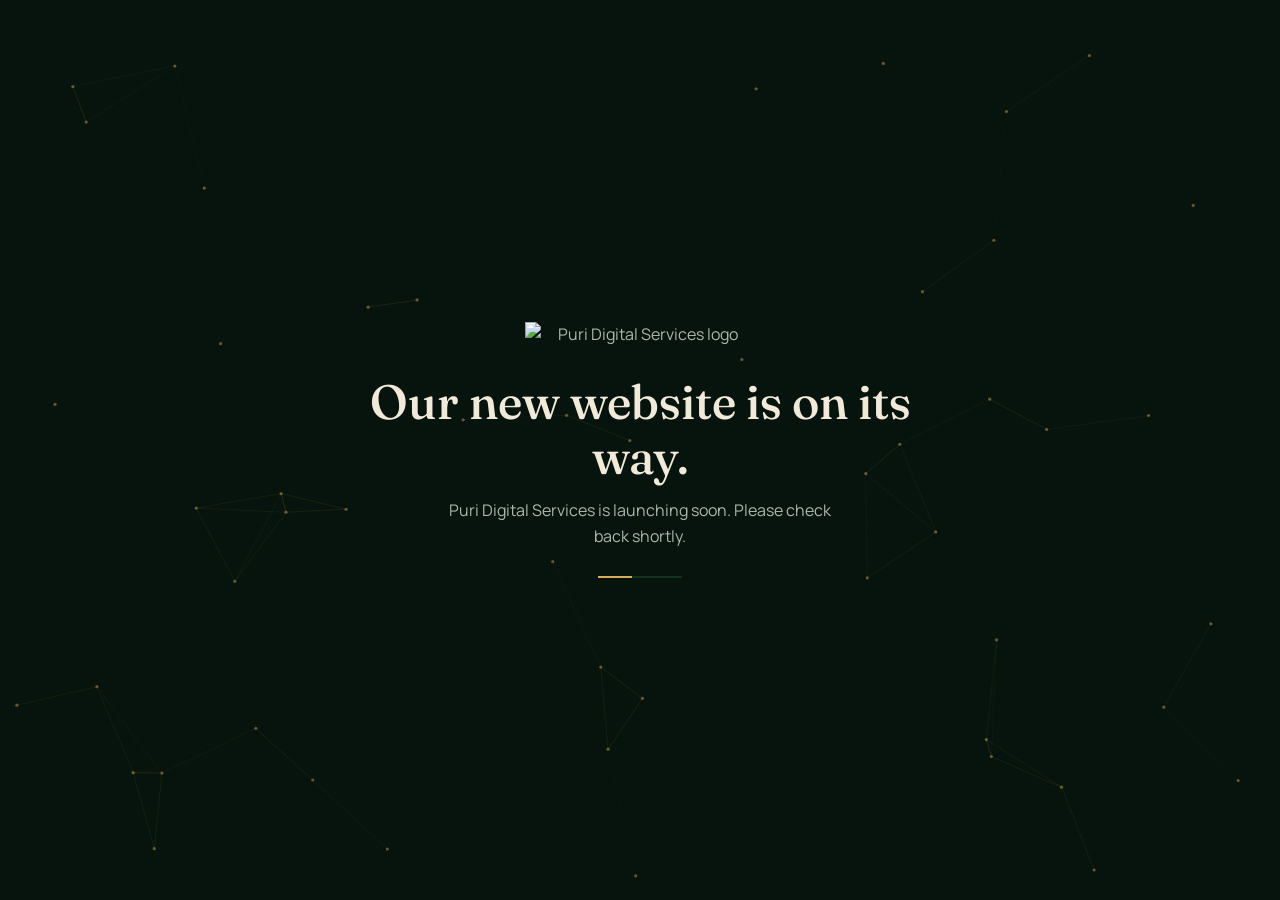
==== index.html @ fb3b12ab "Add files via upload" ====
<!DOCTYPE html>
<html lang="en">
<head>
<meta charset="UTF-8">
<meta name="viewport" content="width=device-width, initial-scale=1, viewport-fit=cover">
<title>Puri Digital Services | Coming Soon</title>
<meta name="description" content="Puri Digital Services is launching soon.">
<meta name="robots" content="noindex">
<meta name="theme-color" content="#07140D">
<link rel="icon" href="images/logo.png">
<link rel="preconnect" href="https://fonts.googleapis.com">
<link rel="preconnect" href="https://fonts.gstatic.com" crossorigin>
<link href="https://fonts.googleapis.com/css2?family=Fraunces:opsz,wght@9..144,500&family=Manrope:wght@400;500&display=swap" rel="stylesheet">
<style>
:root{--bg:#07140D;--line:#14301F;--gold:#D8AE5C;--cream:#F1EADB;--muted:#A9B8AC}
*{box-sizing:border-box;margin:0;padding:0}
html,body{height:100%}
body{background:var(--bg);color:var(--muted);font:400 16px/1.6 'Manrope',system-ui,sans-serif;display:flex;align-items:center;justify-content:center;text-align:center;padding:env(safe-area-inset-top,0px) 24px env(safe-area-inset-bottom,0px);overflow:hidden}
canvas{position:fixed;inset:0;width:100%;height:100%;z-index:0}
main{position:relative;z-index:1;max-width:560px}
.logo{width:clamp(150px,34vw,230px);height:auto;display:block;margin:0 auto 26px;animation:rise 1.2s ease-out both}
h1{font:500 clamp(1.9rem,6vw,3rem)/1.15 'Fraunces',Georgia,serif;color:var(--cream);margin-bottom:14px;animation:rise 1.2s .15s ease-out both}
p{max-width:40ch;margin:0 auto;animation:rise 1.2s .3s ease-out both}
.bar{width:84px;height:2px;margin:26px auto 0;background:var(--line);position:relative;overflow:hidden}
.bar::after{content:"";position:absolute;inset:0;width:40%;background:var(--gold);animation:slide 2.4s ease-in-out infinite alternate}
@keyframes rise{from{opacity:0;transform:translateY(14px)}to{opacity:1;transform:none}}
@keyframes slide{to{transform:translateX(150%)}}
@media (prefers-reduced-motion:reduce){*{animation:none!important}}
</style>
</head>
<body>
<canvas id="net" aria-hidden="true"></canvas>
<main>
  <img class="logo" src="images/logo.png" alt="Puri Digital Services logo">
  <h1>Our new website is on its way.</h1>
  <p>Puri Digital Services is launching soon. Please check back shortly.</p>
  <div class="bar" aria-hidden="true"></div>
</main>
<script>
(function(){
  var c=document.getElementById('net'),x=c.getContext('2d'),W,H,pts=[],still=matchMedia('(prefers-reduced-motion:reduce)').matches;
  function size(){var d=window.devicePixelRatio||1;W=innerWidth;H=innerHeight;c.width=W*d;c.height=H*d;x.setTransform(d,0,0,d,0,0);
    var n=Math.min(60,Math.floor(W*H/22000));pts=[];for(var i=0;i<n;i++)pts.push({x:Math.random()*W,y:Math.random()*H,vx:(Math.random()-.5)*.25,vy:(Math.random()-.5)*.25});}
  function draw(){x.clearRect(0,0,W,H);
    for(var i=0;i<pts.length;i++){var p=pts[i];if(!still){p.x+=p.vx;p.y+=p.vy;if(p.x<0||p.x>W)p.vx*=-1;if(p.y<0||p.y>H)p.vy*=-1;}
      for(var j=i+1;j<pts.length;j++){var q=pts[j],dx=p.x-q.x,dy=p.y-q.y,d=Math.sqrt(dx*dx+dy*dy);
        if(d<150){x.strokeStyle='rgba(216,174,92,'+(0.16*(1-d/150))+')';x.lineWidth=1;x.beginPath();x.moveTo(p.x,p.y);x.lineTo(q.x,q.y);x.stroke();}}
      x.fillStyle='rgba(216,174,92,.45)';x.beginPath();x.arc(p.x,p.y,1.6,0,6.283);x.fill();}
    if(!still)requestAnimationFrame(draw);}
  addEventListener('resize',function(){size();if(still)draw();});size();draw();
})();
</script>
</body>
</html>
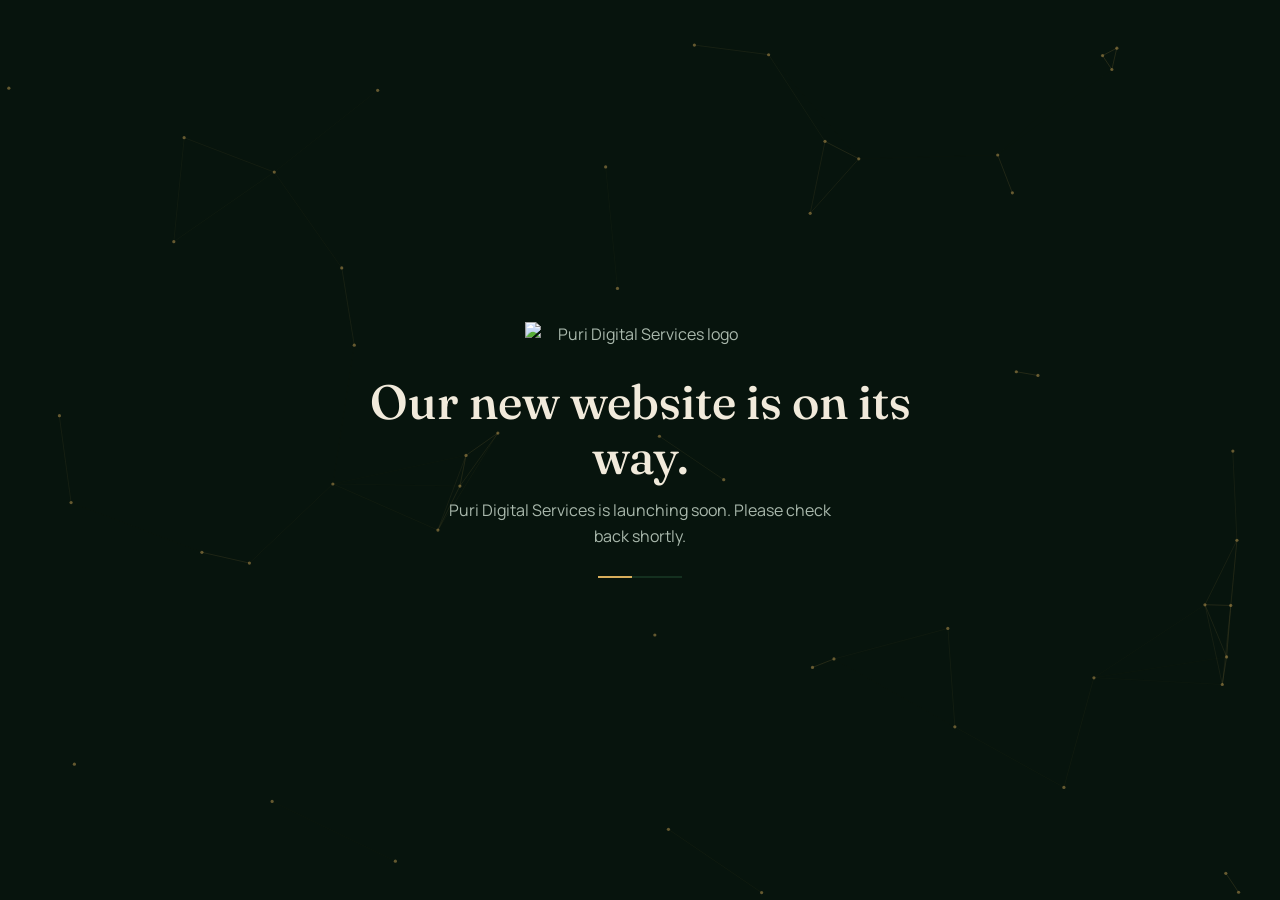
==== commit b5187987: "Update index.html" ====
--- a/index.html
+++ b/index.html
@@ -7,7 +7,7 @@
 <meta name="description" content="Puri Digital Services is launching soon.">
 <meta name="robots" content="noindex">
 <meta name="theme-color" content="#07140D">
-<link rel="icon" href="images/logo.png">
+<link rel="icon" href="image/logo.png">
 <link rel="preconnect" href="https://fonts.googleapis.com">
 <link rel="preconnect" href="https://fonts.gstatic.com" crossorigin>
 <link href="https://fonts.googleapis.com/css2?family=Fraunces:opsz,wght@9..144,500&family=Manrope:wght@400;500&display=swap" rel="stylesheet">
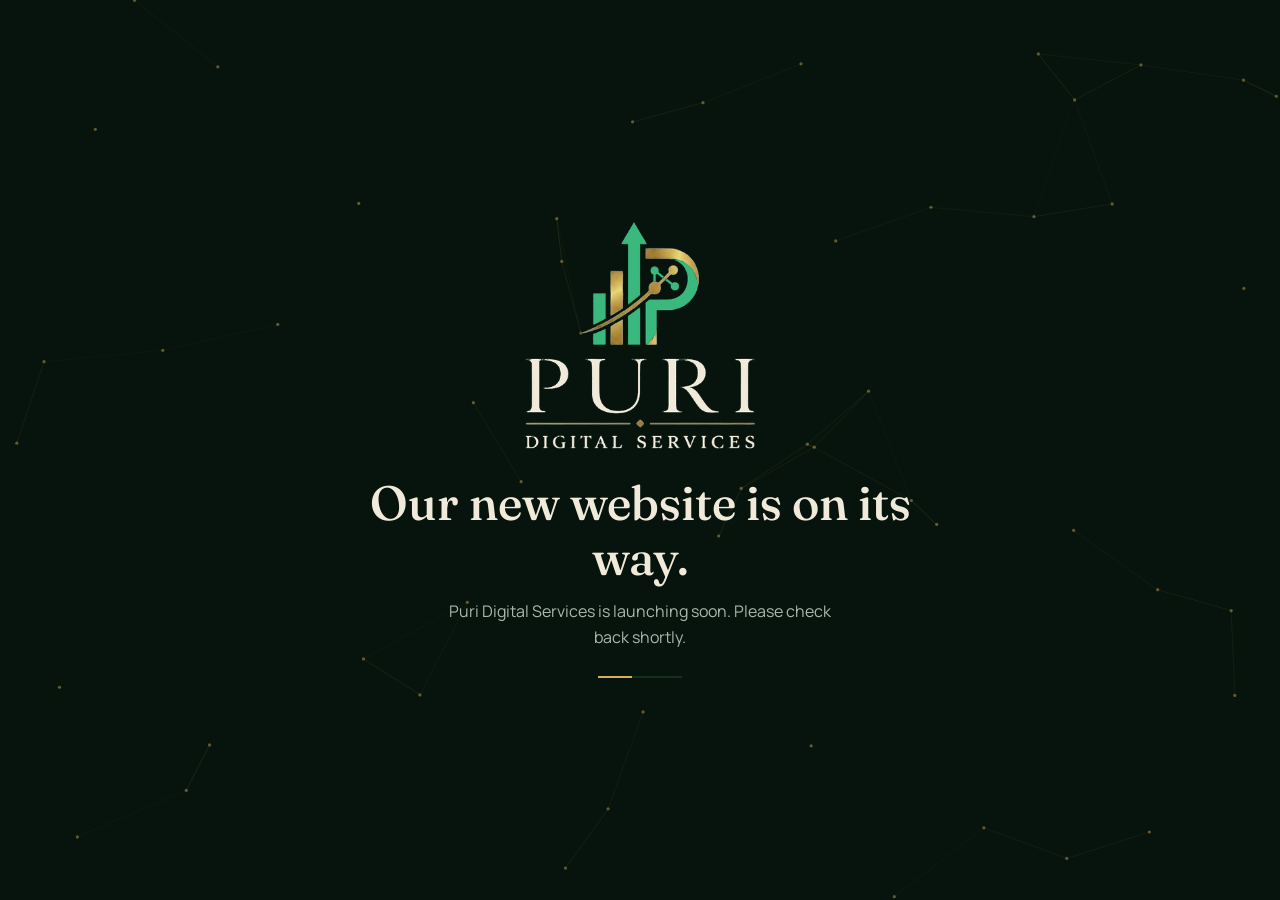
==== commit 0bae50f5: "Update logo image source path in index.html" ====
--- a/index.html
+++ b/index.html
@@ -31,7 +31,7 @@
 <body>
 <canvas id="net" aria-hidden="true"></canvas>
 <main>
-  <img class="logo" src="images/logo.png" alt="Puri Digital Services logo">
+  <img class="logo" src="image/logo.png" alt="Puri Digital Services logo">
   <h1>Our new website is on its way.</h1>
   <p>Puri Digital Services is launching soon. Please check back shortly.</p>
   <div class="bar" aria-hidden="true"></div>
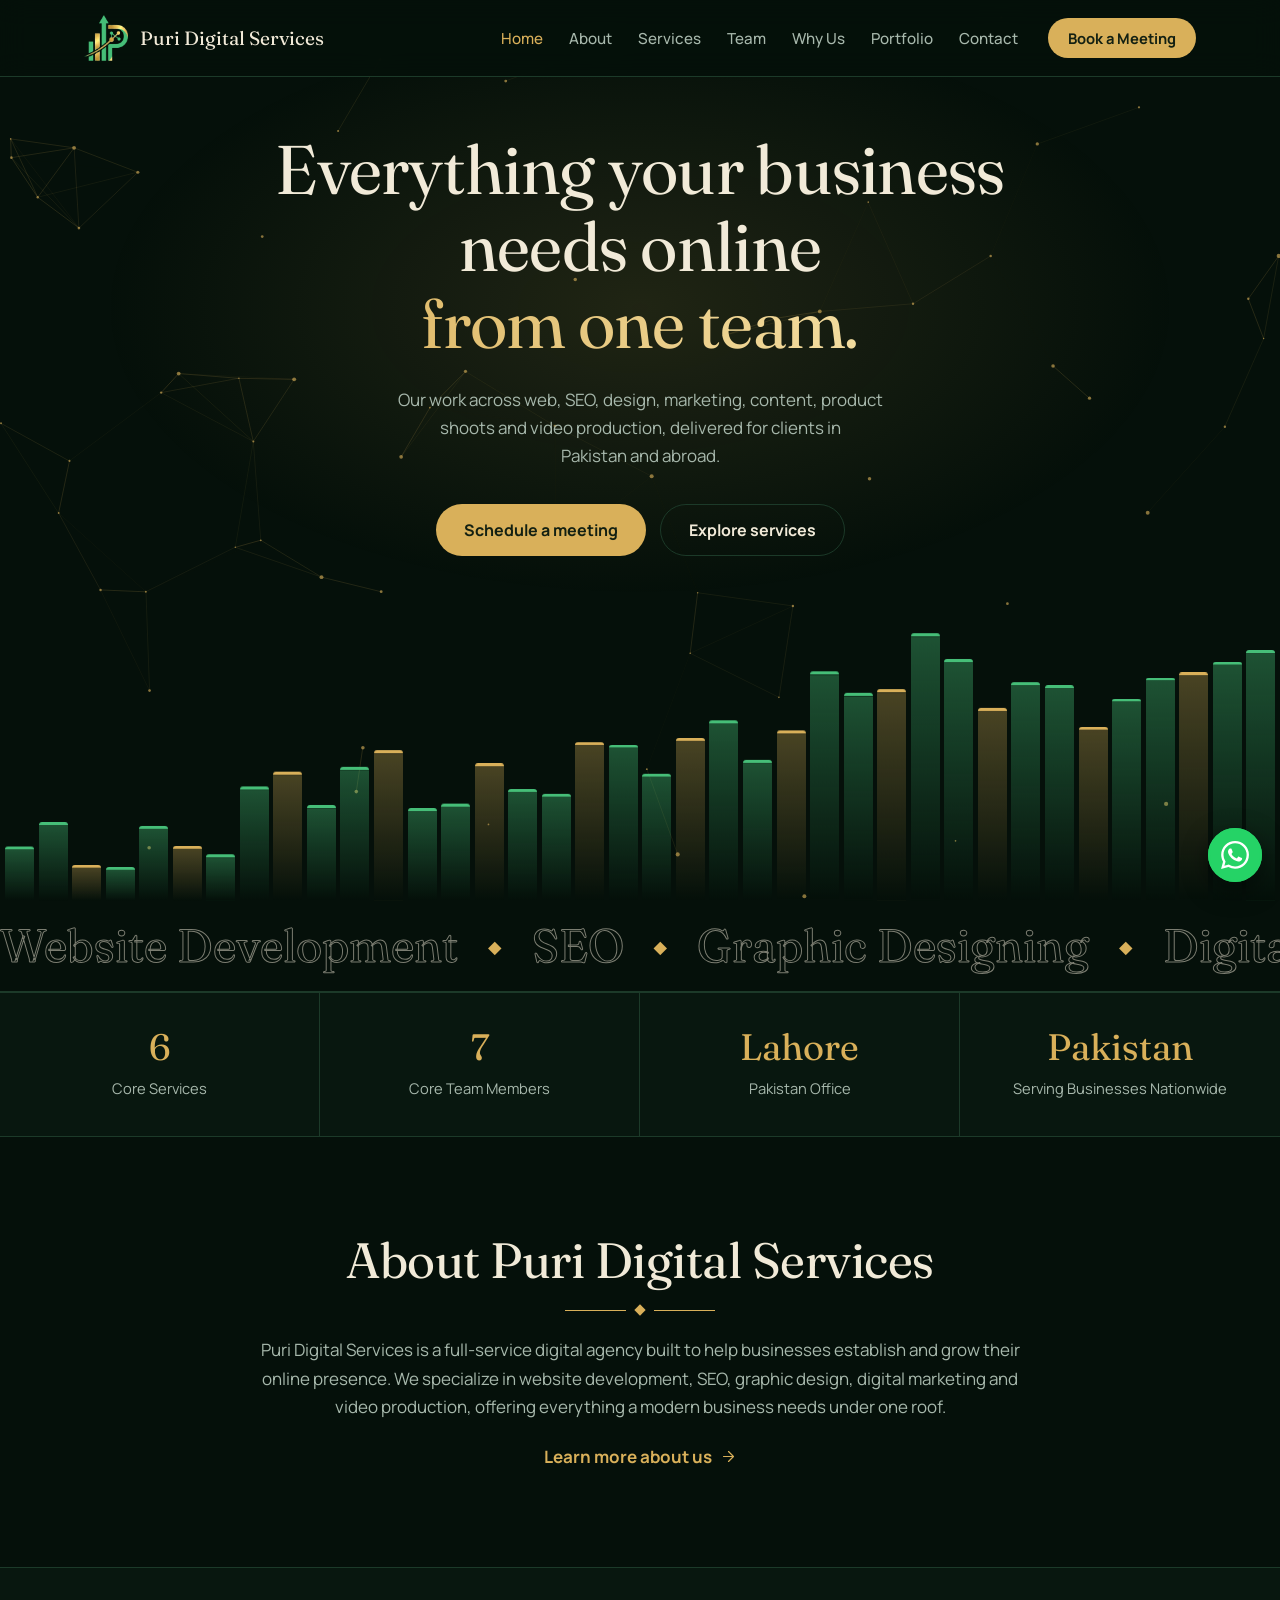
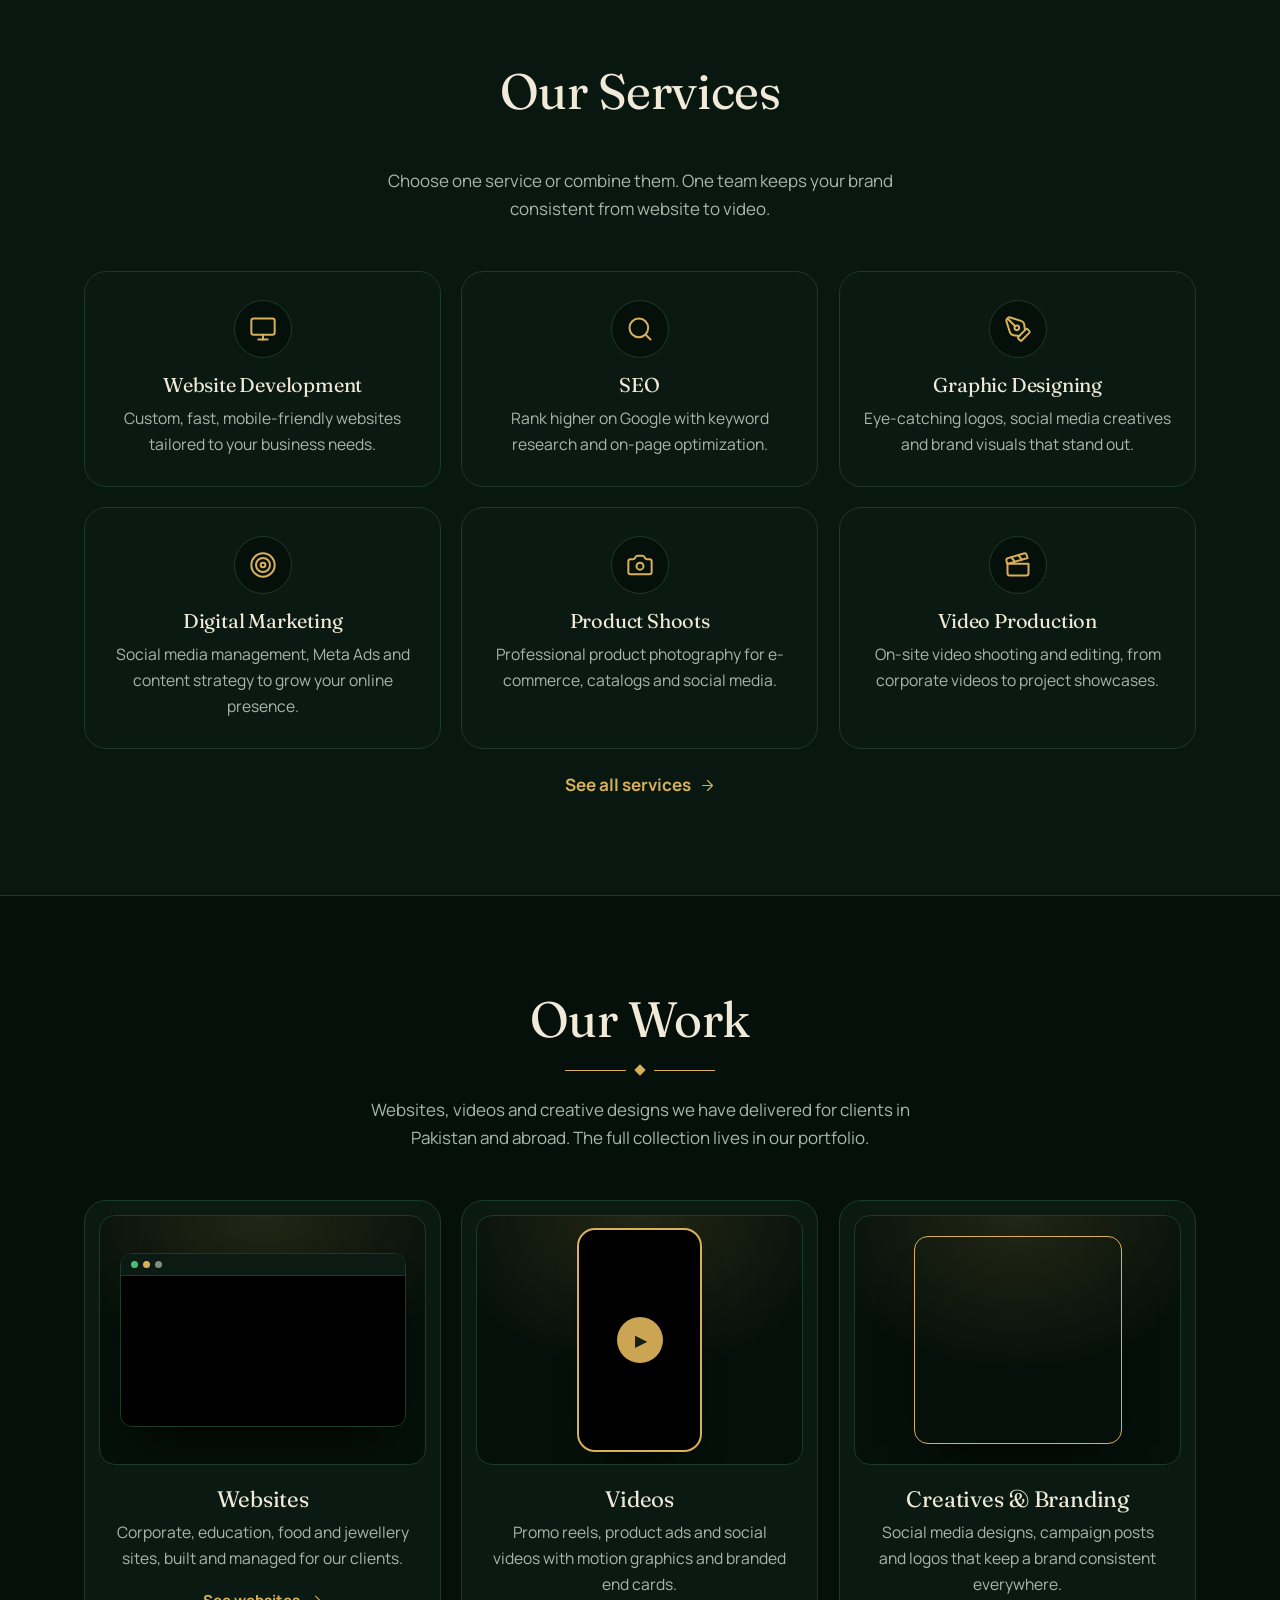
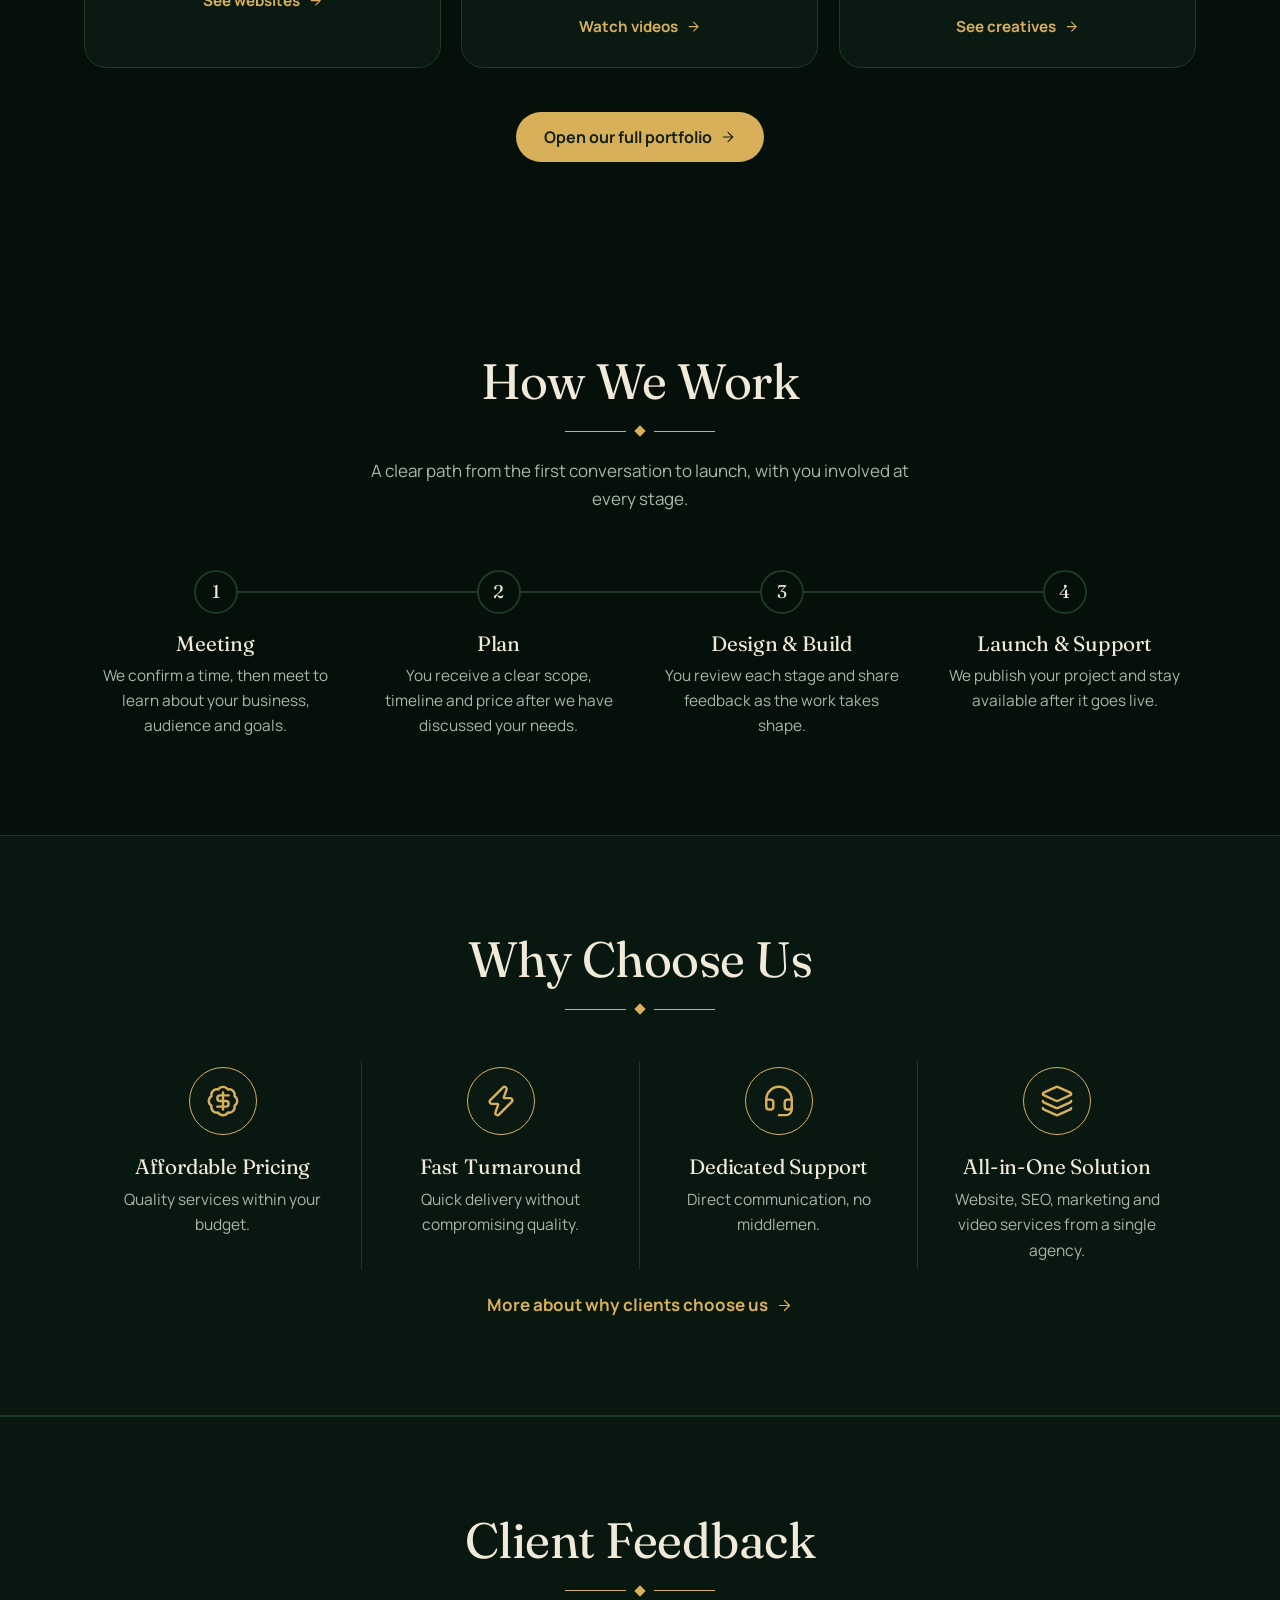
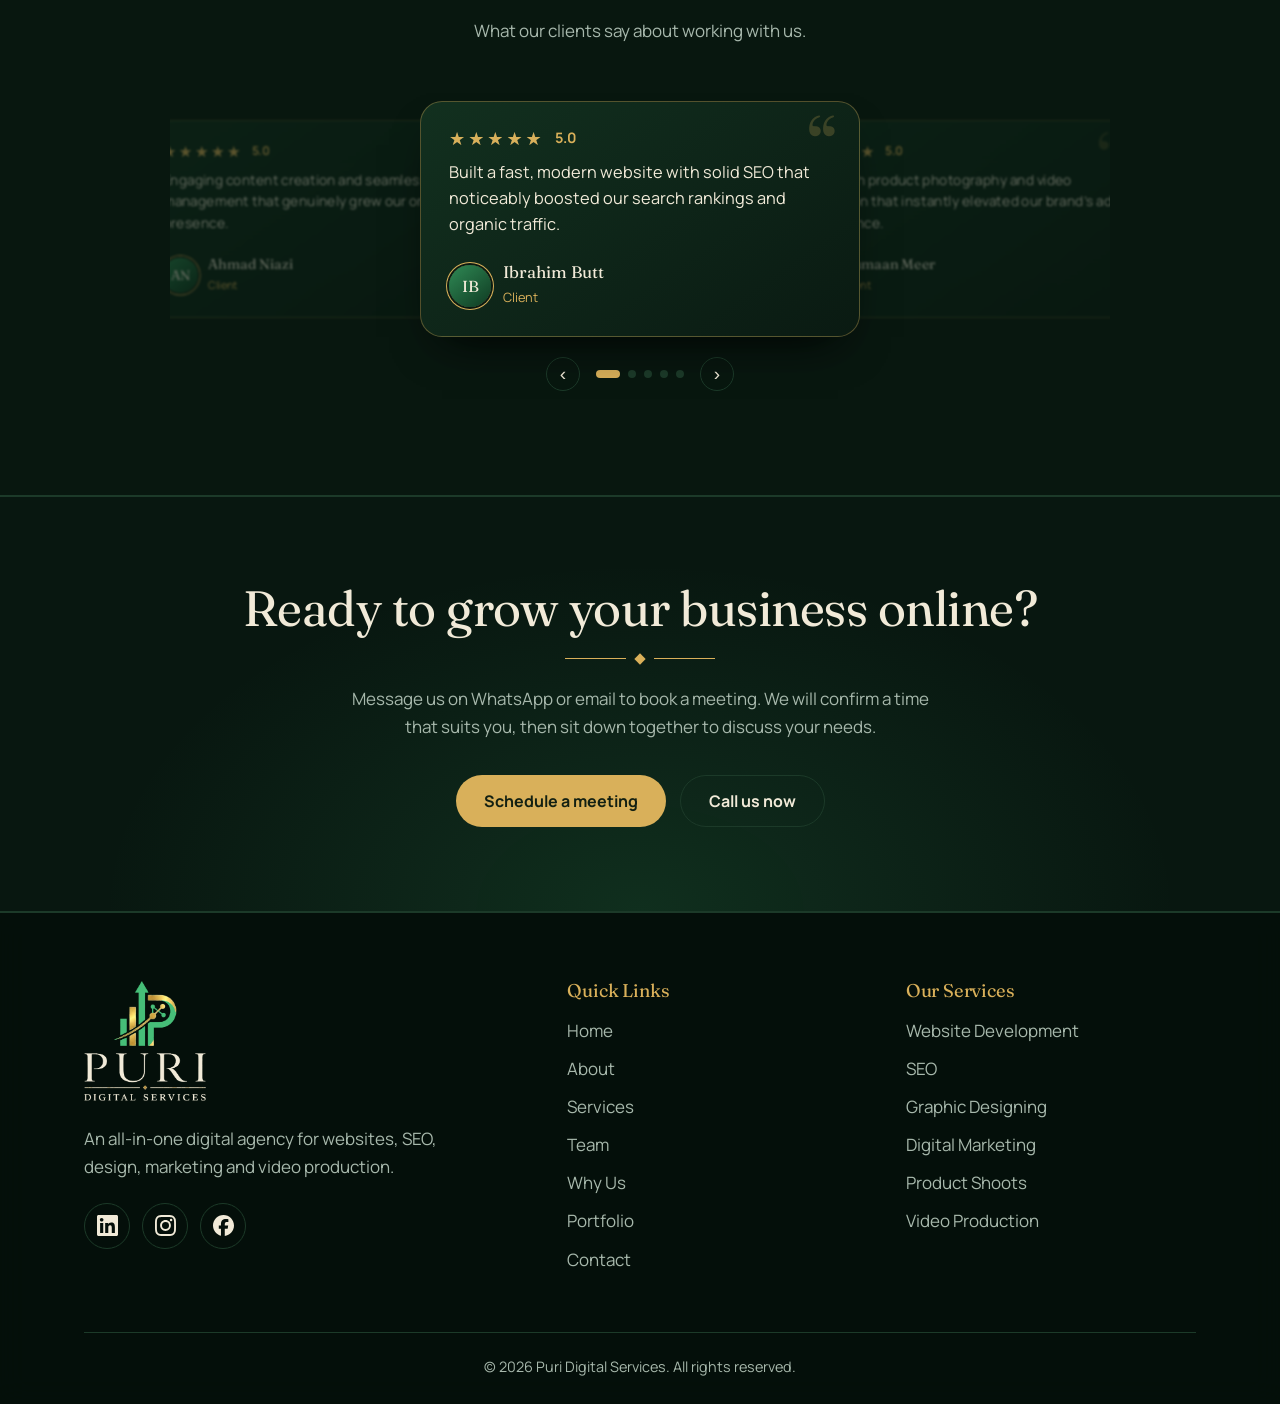
==== commit 429524ae: "Add files via upload" ====
--- a/index.html
+++ b/index.html
@@ -1,54 +1,82 @@
 <!DOCTYPE html>
-<html lang="en">
-<head>
-<meta charset="UTF-8">
+<html lang="en"><head><meta charset="utf-8">
 <meta name="viewport" content="width=device-width, initial-scale=1, viewport-fit=cover">
-<title>Puri Digital Services | Coming Soon</title>
-<meta name="description" content="Puri Digital Services is launching soon.">
-<meta name="robots" content="noindex">
-<meta name="theme-color" content="#07140D">
-<link rel="icon" href="image/logo.png">
-<link rel="preconnect" href="https://fonts.googleapis.com">
-<link rel="preconnect" href="https://fonts.gstatic.com" crossorigin>
-<link href="https://fonts.googleapis.com/css2?family=Fraunces:opsz,wght@9..144,500&family=Manrope:wght@400;500&display=swap" rel="stylesheet">
-<style>
-:root{--bg:#07140D;--line:#14301F;--gold:#D8AE5C;--cream:#F1EADB;--muted:#A9B8AC}
-*{box-sizing:border-box;margin:0;padding:0}
-html,body{height:100%}
-body{background:var(--bg);color:var(--muted);font:400 16px/1.6 'Manrope',system-ui,sans-serif;display:flex;align-items:center;justify-content:center;text-align:center;padding:env(safe-area-inset-top,0px) 24px env(safe-area-inset-bottom,0px);overflow:hidden}
-canvas{position:fixed;inset:0;width:100%;height:100%;z-index:0}
-main{position:relative;z-index:1;max-width:560px}
-.logo{width:clamp(150px,34vw,230px);height:auto;display:block;margin:0 auto 26px;animation:rise 1.2s ease-out both}
-h1{font:500 clamp(1.9rem,6vw,3rem)/1.15 'Fraunces',Georgia,serif;color:var(--cream);margin-bottom:14px;animation:rise 1.2s .15s ease-out both}
-p{max-width:40ch;margin:0 auto;animation:rise 1.2s .3s ease-out both}
-.bar{width:84px;height:2px;margin:26px auto 0;background:var(--line);position:relative;overflow:hidden}
-.bar::after{content:"";position:absolute;inset:0;width:40%;background:var(--gold);animation:slide 2.4s ease-in-out infinite alternate}
-@keyframes rise{from{opacity:0;transform:translateY(14px)}to{opacity:1;transform:none}}
-@keyframes slide{to{transform:translateX(150%)}}
-@media (prefers-reduced-motion:reduce){*{animation:none!important}}
-</style>
-</head>
-<body>
-<canvas id="net" aria-hidden="true"></canvas>
-<main>
-  <img class="logo" src="image/logo.png" alt="Puri Digital Services logo">
-  <h1>Our new website is on its way.</h1>
-  <p>Puri Digital Services is launching soon. Please check back shortly.</p>
-  <div class="bar" aria-hidden="true"></div>
-</main>
-<script>
-(function(){
-  var c=document.getElementById('net'),x=c.getContext('2d'),W,H,pts=[],still=matchMedia('(prefers-reduced-motion:reduce)').matches;
-  function size(){var d=window.devicePixelRatio||1;W=innerWidth;H=innerHeight;c.width=W*d;c.height=H*d;x.setTransform(d,0,0,d,0,0);
-    var n=Math.min(60,Math.floor(W*H/22000));pts=[];for(var i=0;i<n;i++)pts.push({x:Math.random()*W,y:Math.random()*H,vx:(Math.random()-.5)*.25,vy:(Math.random()-.5)*.25});}
-  function draw(){x.clearRect(0,0,W,H);
-    for(var i=0;i<pts.length;i++){var p=pts[i];if(!still){p.x+=p.vx;p.y+=p.vy;if(p.x<0||p.x>W)p.vx*=-1;if(p.y<0||p.y>H)p.vy*=-1;}
-      for(var j=i+1;j<pts.length;j++){var q=pts[j],dx=p.x-q.x,dy=p.y-q.y,d=Math.sqrt(dx*dx+dy*dy);
-        if(d<150){x.strokeStyle='rgba(216,174,92,'+(0.16*(1-d/150))+')';x.lineWidth=1;x.beginPath();x.moveTo(p.x,p.y);x.lineTo(q.x,q.y);x.stroke();}}
-      x.fillStyle='rgba(216,174,92,.45)';x.beginPath();x.arc(p.x,p.y,1.6,0,6.283);x.fill();}
-    if(!still)requestAnimationFrame(draw);}
-  addEventListener('resize',function(){size();if(still)draw();});size();draw();
-})();
-</script>
-</body>
-</html>
+<title>Puri Digital Services | Web Development, SEO, Design & Video Agency in Lahore</title>
+<meta name="description" content="All-in-one digital agency in Lahore: websites, SEO, graphic design, digital marketing, product shoots and video production for businesses across Pakistan.">
+<link rel="canonical" href="https://www.puridigitalservices.com/">
+<meta name="robots" content="index, follow, max-image-preview:large">
+<meta name="theme-color" content="#05100a">
+<meta property="og:type" content="website"><meta property="og:site_name" content="Puri Digital Services">
+<meta property="og:title" content="Puri Digital Services | Web Development, SEO, Design & Video Agency in Lahore"><meta property="og:description" content="All-in-one digital agency in Lahore: websites, SEO, graphic design, digital marketing, product shoots and video production for businesses across Pakistan.">
+<meta property="og:url" content="https://www.puridigitalservices.com/"><meta property="og:image" content="https://www.puridigitalservices.com/assets/og-image.jpg">
+<meta name="twitter:card" content="summary_large_image">
+<link rel="icon" href="favicon.ico" sizes="any">
+<link rel="icon" type="image/png" sizes="32x32" href="assets/favicon-32.png">
+<link rel="icon" type="image/png" sizes="16x16" href="assets/favicon-16.png">
+<link rel="icon" type="image/png" sizes="192x192" href="assets/favicon-192.png">
+<link rel="apple-touch-icon" href="assets/apple-touch-icon.png">
+<link rel="preconnect" href="https://fonts.googleapis.com"><link rel="preconnect" href="https://fonts.gstatic.com" crossorigin>
+<link href="https://fonts.googleapis.com/css2?family=Fraunces:opsz,wght@9..144,400;9..144,600&family=Manrope:wght@400;500;700&display=swap" rel="stylesheet">
+<link rel="stylesheet" href="style.css">
+<script type="application/ld+json">{"@context": "https://schema.org", "@type": "ProfessionalService", "name": "Puri Digital Services", "url": "https://www.puridigitalservices.com/", "logo": "https://www.puridigitalservices.com/assets/logo-full.png", "image": "https://www.puridigitalservices.com/assets/og-image.jpg", "email": "Puridigitalservices@gmail.com", "telephone": "+923155553257", "description": "All-in-one digital agency offering website development, SEO, graphic design, digital marketing, product shoots and video production.", "areaServed": "Pakistan", "address": {"@type": "PostalAddress", "streetAddress": "Office# 3, 1st Floor, 122 Abu Bakar Block, Masood Farouqi Road, New Garden Town", "addressLocality": "Lahore", "postalCode": "54600", "addressCountry": "PK"}, "sameAs": ["https://www.linkedin.com/company/puri-digital-services/", "https://www.instagram.com/puri_digital_services/", "https://web.facebook.com/profile.php?id=61594775229561"]}</script>
+</head><body>
+<header><div class="wrap nav">
+ <a class="brand" href="index.html"><img src="assets/logo-icon.png" alt="Puri Digital Services logo"><span>Puri Digital Services</span></a>
+ <div class="right"><nav aria-label="Main"><ul><li><a class="l" href="index.html" data-page="index">Home</a></li><li><a class="l" href="about.html" data-page="about">About</a></li><li><a class="l" href="services.html" data-page="services">Services</a></li><li><a class="l" href="team.html" data-page="team">Team</a></li><li><a class="l" href="why-us.html" data-page="why-us">Why Us</a></li><li><a class="l" href="portfolio/index.html" data-page="portfolio">Portfolio</a></li><li><a class="l" href="contact.html" data-page="contact">Contact</a></li><li class="mcta"><a class="btn sm" href="contact.html#book" data-open>Book a Meeting</a></li></ul></nav><a class="btn sm" href="contact.html#book" data-open>Book a Meeting</a></div>
+ <button class="menu" aria-expanded="false" aria-label="Open menu">Menu</button></div></header>
+<main id="top"><section class="hero"><div class="bars" id="bars" aria-hidden="true"></div>
+<div class="wrap"><h1>Everything your business needs online<span>from one team.</span></h1>
+<p>Our work across web, SEO, design, marketing, content, product shoots and video production, delivered for clients in Pakistan&nbsp;and&nbsp;abroad.</p>
+<div class="cta"><a class="btn" href="contact.html#book" data-open>Schedule a meeting</a><a class="btn o" href="services.html">Explore services</a></div></div></section>
+<div class="marq" aria-hidden="true"><div class="mt"><span>Website Development</span><i>◆</i><span>SEO</span><i>◆</i><span>Graphic Designing</span><i>◆</i><span>Digital Marketing</span><i>◆</i><span>Product Shoots</span><i>◆</i><span>Video Production</span><i>◆</i><span>Website Development</span><i>◆</i><span>SEO</span><i>◆</i><span>Graphic Designing</span><i>◆</i><span>Digital Marketing</span><i>◆</i><span>Product Shoots</span><i>◆</i><span>Video Production</span><i>◆</i></div></div>
+<div class="stats"><div><b data-count="6">6</b><span>Core Services</span></div><div><b data-count="7">7</b><span>Core Team Members</span></div><div><b>Lahore</b><span>Pakistan Office</span></div><div><b>Pakistan</b><span>Serving Businesses Nationwide</span></div></div>
+<section id="about"><div class="wrap"><h2>About Puri Digital Services</h2><div class="dia"><i></i></div>
+<p class="abt">Puri Digital Services is a full-service digital agency built to help businesses establish and grow their online presence. We specialize in website development, SEO, graphic design, digital marketing and video production, offering everything a modern business needs under one roof.</p><a class="lnk" href="about.html">Learn more about us <svg class="i" aria-hidden="true"><use href="#arr"/></svg></a></div></section>
+<section class="alt"><div class="wrap"><h2>Our Services</h2><div class="dia"><i></i></div><p class="lead">Choose one service or combine them. One team keeps your brand consistent from website to video.</p>
+<div class="grid g3 tiles"><div class="card"><div class="ic"><svg class="i" aria-hidden="true"><use href="#i-web"/></svg></div><h3>Website Development</h3><p>Custom, fast, mobile-friendly websites tailored to your business needs.</p></div><div class="card"><div class="ic"><svg class="i" aria-hidden="true"><use href="#i-seo"/></svg></div><h3>SEO</h3><p>Rank higher on Google with keyword research and on-page optimization.</p></div><div class="card"><div class="ic"><svg class="i" aria-hidden="true"><use href="#pen"/></svg></div><h3>Graphic Designing</h3><p>Eye-catching logos, social media creatives and brand visuals that stand out.</p></div><div class="card"><div class="ic"><svg class="i" aria-hidden="true"><use href="#mkt"/></svg></div><h3>Digital Marketing</h3><p>Social media management, Meta Ads and content strategy to grow your online presence.</p></div><div class="card"><div class="ic"><svg class="i" aria-hidden="true"><use href="#cam"/></svg></div><h3>Product Shoots</h3><p>Professional product photography for e-commerce, catalogs and social media.</p></div><div class="card"><div class="ic"><svg class="i" aria-hidden="true"><use href="#vid"/></svg></div><h3>Video Production</h3><p>On-site video shooting and editing, from corporate videos to project showcases.</p></div></div><a class="lnk" href="services.html">See all services <svg class="i" aria-hidden="true"><use href="#arr"/></svg></a></div></section>
+<section id="work"><div class="wrap"><h2>Our Work</h2><div class="dia"><i></i></div><p class="lead">Websites, videos and creative designs we have delivered for clients in Pakistan and abroad. The full collection lives in our portfolio.</p>
+<div class="grid g3 doors">
+<a class="card door" href="portfolio/index.html#f-web" aria-label="See our websites in the portfolio"><div class="dv"><div class="bw"><div class="bb"><i></i><i></i><i></i></div><div class="cyc"><img src="assets/work/web4.jpg" alt="Lumièreva jewellery website" loading="lazy" width="640" height="330"><img src="assets/work/web1.jpg" alt="" loading="lazy" width="640" height="309"><img src="assets/work/web2.jpg" alt="" loading="lazy" width="640" height="301"><img src="assets/work/web3.jpg" alt="" loading="lazy" width="640" height="326"></div></div></div><h3>Websites</h3><p>Corporate, education, food and jewellery sites, built and managed for our clients.</p><span class="go">See websites <svg class="i" aria-hidden="true"><use href="#arr"/></svg></span></a>
+<a class="card door" href="portfolio/index.html#f-video" aria-label="See our videos in the portfolio"><div class="dv"><div class="ph"><div class="cyc"><img src="assets/work/vid1.jpg" alt="Gym promo reel" loading="lazy" width="360" height="640"><img src="assets/work/vid2.jpg" alt="" loading="lazy" width="360" height="640"><img src="assets/work/vid3.jpg" alt="" loading="lazy" width="360" height="640"><img src="assets/work/vid4.jpg" alt="" loading="lazy" width="360" height="640"></div><span class="pl" aria-hidden="true">&#9654;</span></div></div><h3>Videos</h3><p>Promo reels, product ads and social videos with motion graphics and branded end cards.</p><span class="go">Watch videos <svg class="i" aria-hidden="true"><use href="#arr"/></svg></span></a>
+<a class="card door" href="portfolio/index.html#f-creative" aria-label="See our creatives in the portfolio"><div class="dv"><div class="sq"><div class="cyc"><img src="assets/work/cre1.jpg" alt="Starlet social media creative" loading="lazy" width="520" height="520"><img src="assets/work/cre3.jpg" alt="" loading="lazy" width="520" height="520"><img src="assets/work/cre2.jpg" alt="" loading="lazy" width="520" height="520"><img src="assets/work/cre4.jpg" alt="" loading="lazy" width="520" height="520"></div></div></div><h3>Creatives &amp; Branding</h3><p>Social media designs, campaign posts and logos that keep a brand consistent everywhere.</p><span class="go">See creatives <svg class="i" aria-hidden="true"><use href="#arr"/></svg></span></a>
+</div>
+<div class="cta" style="margin-top:44px"><a class="btn" href="portfolio/index.html">Open our full portfolio <svg class="i" aria-hidden="true"><use href="#arr"/></svg></a></div></div></section>
+<section id="process"><div class="wrap"><h2>How We Work</h2><div class="dia"><i></i></div><p class="lead">A clear path from the first conversation to launch, with you involved at every stage.</p>
+<div class="tl"><div class="tl-line"><i class="tl-fill"></i></div>
+<div class="st8"><div class="dot">1</div><h3>Meeting</h3><p>We confirm a time, then meet to learn about your business, audience and goals.</p></div>
+<div class="st8"><div class="dot">2</div><h3>Plan</h3><p>You receive a clear scope, timeline and price after we have discussed your needs.</p></div>
+<div class="st8"><div class="dot">3</div><h3>Design &amp; Build</h3><p>You review each stage and share feedback as the work takes shape.</p></div>
+<div class="st8"><div class="dot">4</div><h3>Launch &amp; Support</h3><p>We publish your project and stay available after it goes live.</p></div></div></div></section>
+<section class="alt"><div class="wrap"><h2>Why Choose Us</h2><div class="dia"><i></i></div><div class="why"><div><div class="ic"><svg class="i" aria-hidden="true"><use href="#price"/></svg></div><h3>Affordable Pricing</h3><p>Quality services within your budget.</p></div><div><div class="ic"><svg class="i" aria-hidden="true"><use href="#fast"/></svg></div><h3>Fast Turnaround</h3><p>Quick delivery without compromising quality.</p></div><div><div class="ic"><svg class="i" aria-hidden="true"><use href="#sup"/></svg></div><h3>Dedicated Support</h3><p>Direct communication, no middlemen.</p></div><div><div class="ic"><svg class="i" aria-hidden="true"><use href="#all"/></svg></div><h3>All-in-One Solution</h3><p>Website, SEO, marketing and video services from a single agency.</p></div></div><a class="lnk" href="why-us.html">More about why clients choose us <svg class="i" aria-hidden="true"><use href="#arr"/></svg></a></div></section>
+<section id="reviews" class="alt"><div class="wrap"><h2>Client Feedback</h2><div class="dia"><i></i></div><p class="lead">What our clients say about working with us.</p>
+<div class="car" id="car"><div class="stage" id="stage"></div><div class="cdots"><button class="ar" id="prv" type="button" aria-label="Previous review">&lsaquo;</button><span id="dots"></span><button class="ar" id="nxt" type="button" aria-label="Next review">&rsaquo;</button></div></div></div></section><section class="ctab"><div class="wrap"><h2>Ready to grow your business online?</h2><div class="dia"><i></i></div><p class="lead">Message us on WhatsApp or email to book a meeting. We will confirm a time that suits you, then sit down together to discuss your needs.</p><div class="cta" style="margin-top:34px"><a class="btn" href="contact.html#book" data-open>Schedule a meeting</a><a class="btn o" href="tel:+923155553257">Call us now</a></div></div></section></main>
+<footer><div class="wrap"><div class="fg">
+ <div class="fb"><img src="assets/logo-full.png" alt="Puri Digital Services"><p class="tag">An all-in-one digital agency for websites, SEO, design, marketing and video production.</p>
+ <div class="soc">
+ <a href="https://www.linkedin.com/company/puri-digital-services/" target="_blank" rel="noopener" aria-label="LinkedIn"><svg class="i b" aria-hidden="true"><use href="#li"/></svg></a>
+ <a href="https://www.instagram.com/puri_digital_services/" target="_blank" rel="noopener" aria-label="Instagram"><svg class="i b" aria-hidden="true"><use href="#ig"/></svg></a>
+ <a href="https://web.facebook.com/profile.php?id=61594775229561" target="_blank" rel="noopener" aria-label="Facebook"><svg class="i b" aria-hidden="true"><use href="#fb"/></svg></a></div></div>
+ <div><h4>Quick Links</h4><ul><li><a href="index.html">Home</a></li><li><a href="about.html">About</a></li><li><a href="services.html">Services</a></li><li><a href="team.html">Team</a></li><li><a href="why-us.html">Why Us</a></li><li><a href="portfolio/index.html">Portfolio</a></li><li><a href="contact.html">Contact</a></li></ul></div>
+ <div><h4>Our Services</h4><ul><li><a href="services.html#web">Website Development</a></li><li><a href="services.html#seo">SEO</a></li><li><a href="services.html#design">Graphic Designing</a></li><li><a href="services.html#marketing">Digital Marketing</a></li><li><a href="services.html#product">Product Shoots</a></li><li><a href="services.html#video">Video Production</a></li></ul></div>
+ </div><div class="fbot">© <span class="y"></span> Puri Digital Services. All rights reserved.</div></div></footer><a class="wafab" href="https://wa.me/923155553257?text=Hello%20Puri%20Digital%20Services%2C%0A%0AI%20would%20like%20to%20book%20a%20meeting%20to%20discuss%20my%20project.%0A%0AName%3A%0AService%20needed%3A%0APreferred%20day%20and%20time%3A%0A%0AKindly%20confirm%20a%20suitable%20time.%20Thank%20you." target="_blank" rel="noopener" aria-label="Chat with us on WhatsApp"><svg class="i b" aria-hidden="true"><use href="#wa"/></svg></a><svg width="0" height="0" style="position:absolute" aria-hidden="true"><defs><symbol id="i-web" viewBox="0 0 24 24"><rect width="20" height="14" x="2" y="3" rx="2" />
+  <line x1="8" x2="16" y1="21" y2="21" />
+  <line x1="12" x2="12" y1="17" y2="21" /></symbol><symbol id="i-seo" viewBox="0 0 24 24"><path d="m21 21-4.34-4.34" />
+  <circle cx="11" cy="11" r="8" /></symbol><symbol id="pen" viewBox="0 0 24 24"><path d="m18 13-.654-4.736a4 4 0 00-2.756-3.266l-9.163-2.9a2 2 0 00-2.017.493l-.82.819a2 2 0 00-.492 2.017l2.9 9.163a4 4 0 003.266 2.756L13 18" />
+  <path d="M18.648 12.352a1.205 1.205 0 011.704 0l1.296 1.296a1.205 1.205 0 010 1.704l-6.296 6.296a1.205 1.205 0 01-1.704 0l-1.296-1.296a1.205 1.205 0 010-1.704z" />
+  <path d="m3 3 6.586 6.586" />
+  <circle cx="11" cy="11" r="2" /></symbol><symbol id="mkt" viewBox="0 0 24 24"><circle cx="12" cy="12" r="10" />
+  <circle cx="12" cy="12" r="6" />
+  <circle cx="12" cy="12" r="2" /></symbol><symbol id="cam" viewBox="0 0 24 24"><path d="M13.997 4a2 2 0 0 1 1.76 1.05l.486.9A2 2 0 0 0 18.003 7H20a2 2 0 0 1 2 2v9a2 2 0 0 1-2 2H4a2 2 0 0 1-2-2V9a2 2 0 0 1 2-2h1.997a2 2 0 0 0 1.759-1.048l.489-.904A2 2 0 0 1 10.004 4z" />
+  <circle cx="12" cy="13" r="3" /></symbol><symbol id="vid" viewBox="0 0 24 24"><path d="m12.296 3.464 3.02 3.956" />
+  <path d="M20.2 6 3 11l-.9-2.4c-.3-1.1.3-2.2 1.3-2.5l13.5-4c1.1-.3 2.2.3 2.5 1.3z" />
+  <path d="M3 11h18v8a2 2 0 0 1-2 2H5a2 2 0 0 1-2-2z" />
+  <path d="m6.18 5.276 3.1 3.899" /></symbol><symbol id="price" viewBox="0 0 24 24"><path d="M3.85 8.62a4 4 0 0 1 4.78-4.77 4 4 0 0 1 6.74 0 4 4 0 0 1 4.78 4.78 4 4 0 0 1 0 6.74 4 4 0 0 1-4.77 4.78 4 4 0 0 1-6.75 0 4 4 0 0 1-4.78-4.77 4 4 0 0 1 0-6.76Z" />
+  <path d="M16 8h-6a2 2 0 1 0 0 4h4a2 2 0 1 1 0 4H8" />
+  <path d="M12 18V6" /></symbol><symbol id="fast" viewBox="0 0 24 24"><path d="M15.914 4a1.5 1.5 0 00-2.474-1.561l-9 9A1.5 1.5 0 005.5 14h4.002a.5.5 0 01.471.666L8.086 20a1.5 1.5 0 002.475 1.56l9-9A1.5 1.5 0 0018.5 10h-3.997a.5.5 0 01-.472-.667z" /></symbol><symbol id="sup" viewBox="0 0 24 24"><path d="M3 11h3a2 2 0 0 1 2 2v3a2 2 0 0 1-2 2H5a2 2 0 0 1-2-2v-5Zm0 0a9 9 0 1 1 18 0m0 0v5a2 2 0 0 1-2 2h-1a2 2 0 0 1-2-2v-3a2 2 0 0 1 2-2h3Z" />
+  <path d="M21 16v2a4 4 0 0 1-4 4h-5" /></symbol><symbol id="all" viewBox="0 0 24 24"><path d="M12.83 2.18a2 2 0 0 0-1.66 0L2.6 6.08a1 1 0 0 0 0 1.83l8.58 3.91a2 2 0 0 0 1.66 0l8.58-3.9a1 1 0 0 0 0-1.83z" />
+  <path d="M2 12a1 1 0 0 0 .58.91l8.6 3.91a2 2 0 0 0 1.65 0l8.58-3.9A1 1 0 0 0 22 12" />
+  <path d="M2 17a1 1 0 0 0 .58.91l8.6 3.91a2 2 0 0 0 1.65 0l8.58-3.9A1 1 0 0 0 22 17" /></symbol><symbol id="pin" viewBox="0 0 24 24"><path d="M20 10c0 4.993-5.539 10.193-7.399 11.799a1 1 0 0 1-1.202 0C9.539 20.193 4 14.993 4 10a8 8 0 0 1 16 0" />
+  <circle cx="12" cy="10" r="3" /></symbol><symbol id="mail" viewBox="0 0 24 24"><path d="m22 7-8.991 5.727a2 2 0 0 1-2.009 0L2 7" />
+  <rect x="2" y="4" width="20" height="16" rx="2" /></symbol><symbol id="arr" viewBox="0 0 24 24"><path d="M5 12h14" />
+  <path d="m12 5 7 7-7 7" /></symbol><symbol id="star" viewBox="0 0 24 24"><path d="M11.525 2.295a.53.53 0 0 1 .95 0l2.31 4.679a2.123 2.123 0 0 0 1.595 1.16l5.166.756a.53.53 0 0 1 .294.904l-3.736 3.638a2.123 2.123 0 0 0-.611 1.878l.882 5.14a.53.53 0 0 1-.771.56l-4.618-2.428a2.122 2.122 0 0 0-1.973 0L6.396 21.01a.53.53 0 0 1-.77-.56l.881-5.139a2.122 2.122 0 0 0-.611-1.879L2.16 9.795a.53.53 0 0 1 .294-.906l5.165-.755a2.122 2.122 0 0 0 1.597-1.16z" /></symbol><symbol id="li" viewBox="0 0 24 24"><path d="M20.447 20.452h-3.554v-5.569c0-1.328-.027-3.037-1.852-3.037-1.853 0-2.136 1.445-2.136 2.939v5.667H9.351V9h3.414v1.561h.046c.477-.9 1.637-1.85 3.37-1.85 3.601 0 4.267 2.37 4.267 5.455v6.286zM5.337 7.433c-1.144 0-2.063-.926-2.063-2.065 0-1.138.92-2.063 2.063-2.063 1.14 0 2.064.925 2.064 2.063 0 1.139-.925 2.065-2.064 2.065zm1.782 13.019H3.555V9h3.564v11.452zM22.225 0H1.771C.792 0 0 .774 0 1.729v20.542C0 23.227.792 24 1.771 24h20.451C23.2 24 24 23.227 24 22.271V1.729C24 .774 23.2 0 22.222 0h.003z"/></symbol><symbol id="ig" viewBox="0 0 24 24"><path d="M7.0301.084c-1.2768.0602-2.1487.264-2.911.5634-.7888.3075-1.4575.72-2.1228 1.3877-.6652.6677-1.075 1.3368-1.3802 2.127-.2954.7638-.4956 1.6365-.552 2.914-.0564 1.2775-.0689 1.6882-.0626 4.947.0062 3.2586.0206 3.6671.0825 4.9473.061 1.2765.264 2.1482.5635 2.9107.308.7889.72 1.4573 1.388 2.1228.6679.6655 1.3365 1.0743 2.1285 1.38.7632.295 1.6361.4961 2.9134.552 1.2773.056 1.6884.069 4.9462.0627 3.2578-.0062 3.668-.0207 4.9478-.0814 1.28-.0607 2.147-.2652 2.9098-.5633.7889-.3086 1.4578-.72 2.1228-1.3881.665-.6682 1.0745-1.3378 1.3795-2.1284.2957-.7632.4966-1.636.552-2.9124.056-1.2809.0692-1.6898.063-4.948-.0063-3.2583-.021-3.6668-.0817-4.9465-.0607-1.2797-.264-2.1487-.5633-2.9117-.3084-.7889-.72-1.4568-1.3876-2.1228C21.2982 1.33 20.628.9208 19.8378.6165 19.074.321 18.2017.1197 16.9244.0645 15.6471.0093 15.236-.005 11.977.0014 8.718.0076 8.31.0215 7.0301.0839m.1402 21.6932c-1.17-.0509-1.8053-.2453-2.2287-.408-.5606-.216-.96-.4771-1.3819-.895-.422-.4178-.6811-.8186-.9-1.378-.1644-.4234-.3624-1.058-.4171-2.228-.0595-1.2645-.072-1.6442-.079-4.848-.007-3.2037.0053-3.583.0607-4.848.05-1.169.2456-1.805.408-2.2282.216-.5613.4762-.96.895-1.3816.4188-.4217.8184-.6814 1.3783-.9003.423-.1651 1.0575-.3614 2.227-.4171 1.2655-.06 1.6447-.072 4.848-.079 3.2033-.007 3.5835.005 4.8495.0608 1.169.0508 1.8053.2445 2.228.408.5608.216.96.4754 1.3816.895.4217.4194.6816.8176.9005 1.3787.1653.4217.3617 1.056.4169 2.2263.0602 1.2655.0739 1.645.0796 4.848.0058 3.203-.0055 3.5834-.061 4.848-.051 1.17-.245 1.8055-.408 2.2294-.216.5604-.4763.96-.8954 1.3814-.419.4215-.8181.6811-1.3783.9-.4224.1649-1.0577.3617-2.2262.4174-1.2656.0595-1.6448.072-4.8493.079-3.2045.007-3.5825-.006-4.848-.0608M16.953 5.5864A1.44 1.44 0 1 0 18.39 4.144a1.44 1.44 0 0 0-1.437 1.4424M5.8385 12.012c.0067 3.4032 2.7706 6.1557 6.173 6.1493 3.4026-.0065 6.157-2.7701 6.1506-6.1733-.0065-3.4032-2.771-6.1565-6.174-6.1498-3.403.0067-6.156 2.771-6.1496 6.1738M8 12.0077a4 4 0 1 1 4.008 3.9921A3.9996 3.9996 0 0 1 8 12.0077"/></symbol><symbol id="fb" viewBox="0 0 24 24"><path d="M9.101 23.691v-7.98H6.627v-3.667h2.474v-1.58c0-4.085 1.848-5.978 5.858-5.978.401 0 .955.042 1.468.103a8.68 8.68 0 0 1 1.141.195v3.325a8.623 8.623 0 0 0-.653-.036 26.805 26.805 0 0 0-.733-.009c-.707 0-1.259.096-1.675.309a1.686 1.686 0 0 0-.679.622c-.258.42-.374.995-.374 1.752v1.297h3.919l-.386 2.103-.287 1.564h-3.246v8.245C19.396 23.238 24 18.179 24 12.044c0-6.627-5.373-12-12-12s-12 5.373-12 12c0 5.628 3.874 10.35 9.101 11.647Z"/></symbol><symbol id="wa" viewBox="0 0 24 24"><path d="M17.472 14.382c-.297-.149-1.758-.867-2.03-.967-.273-.099-.471-.148-.67.15-.197.297-.767.966-.94 1.164-.173.199-.347.223-.644.075-.297-.15-1.255-.463-2.39-1.475-.883-.788-1.48-1.761-1.653-2.059-.173-.297-.018-.458.13-.606.134-.133.298-.347.446-.52.149-.174.198-.298.298-.497.099-.198.05-.371-.025-.52-.075-.149-.669-1.612-.916-2.207-.242-.579-.487-.5-.669-.51-.173-.008-.371-.01-.57-.01-.198 0-.52.074-.792.372-.272.297-1.04 1.016-1.04 2.479 0 1.462 1.065 2.875 1.213 3.074.149.198 2.096 3.2 5.077 4.487.709.306 1.262.489 1.694.625.712.227 1.36.195 1.871.118.571-.085 1.758-.719 2.006-1.413.248-.694.248-1.289.173-1.413-.074-.124-.272-.198-.57-.347m-5.421 7.403h-.004a9.87 9.87 0 01-5.031-1.378l-.361-.214-3.741.982.998-3.648-.235-.374a9.86 9.86 0 01-1.51-5.26c.001-5.45 4.436-9.884 9.888-9.884 2.64 0 5.122 1.03 6.988 2.898a9.825 9.825 0 012.893 6.994c-.003 5.45-4.437 9.884-9.885 9.884m8.413-18.297A11.815 11.815 0 0012.05 0C5.495 0 .16 5.335.157 11.892c0 2.096.547 4.142 1.588 5.945L.057 24l6.305-1.654a11.882 11.882 0 005.683 1.448h.005c6.554 0 11.89-5.335 11.893-11.893a11.821 11.821 0 00-3.48-8.413Z"/></symbol></defs></svg>
+<script src="main.js"></script></body></html>
--- a/style.css
+++ b/style.css
@@ -0,0 +1,408 @@
+:root{--bg:#05100a;--bg2:#0a1a12;--line:#1c3a29;--green:#46be78;--gold:#d9b05a;--ivory:#f1ead8;--mute:#a7b8ac}
+*{box-sizing:border-box;margin:0}
+html{scroll-behavior:smooth;scroll-padding-top:84px}
+body{background:var(--bg);color:var(--ivory);font:400 1.0625rem/1.65 Manrope,system-ui,sans-serif;text-align:center;overflow-x:hidden}
+h1,h2,h3,h4{font-family:Fraunces,Georgia,serif;font-weight:400;line-height:1.12;letter-spacing:-.01em}
+a{color:inherit}ul{padding:0;list-style:none}
+:focus-visible{outline:2px solid var(--gold);outline-offset:3px}
+.wrap{max-width:1160px;margin:0 auto;padding:0 24px}
+section{padding:96px 0}
+h2{font-size:clamp(2rem,4.6vw,3.1rem)}
+.dia{display:flex;align-items:center;justify-content:center;gap:10px;margin:18px auto 22px;width:150px}
+.dia::before,.dia::after{content:"";height:1px;flex:1;background:var(--gold)}
+.dia i{width:8px;height:8px;background:var(--gold);transform:rotate(45deg)}
+.lead{color:var(--mute);max-width:58ch;margin:0 auto}
+svg.i{width:1em;height:1em;fill:none;stroke:currentColor;stroke-width:1.7;stroke-linecap:round;stroke-linejoin:round;flex:none}
+svg.b{fill:currentColor;stroke:none}
+/* header: logo left, links right */
+header{position:sticky;top:0;z-index:20;background:rgba(5,16,10,.88);backdrop-filter:blur(14px);border-bottom:1px solid var(--line);padding-top:env(safe-area-inset-top)}
+.nav{display:flex;align-items:center;justify-content:space-between;gap:24px;height:76px}
+.brand{display:flex;align-items:center;gap:12px;text-decoration:none;font:1.2rem Fraunces,serif;white-space:nowrap}
+.brand img{height:46px;width:auto}
+.right{display:flex;align-items:center;gap:30px}
+.right ul{display:flex;gap:26px}
+.right a.l{text-decoration:none;color:var(--mute);font-size:.95rem;font-weight:500;transition:color .2s}
+.right a.l:hover,.right a.l[aria-current]{color:var(--gold)}
+.mcta{display:none}
+.menu{display:none;background:none;border:1px solid var(--line);color:var(--ivory);border-radius:10px;padding:8px 14px;font:inherit;cursor:pointer}
+.btn{display:inline-flex;align-items:center;justify-content:center;gap:8px;background:var(--gold);color:#132012;text-decoration:none;padding:14px 28px;border-radius:999px;border:0;cursor:pointer;font:700 1rem Manrope,sans-serif;transition:transform .2s,box-shadow .2s}
+.btn:hover{transform:translateY(-2px);box-shadow:0 10px 30px -8px rgba(217,176,90,.55)}
+.btn.o{background:transparent;color:var(--ivory);border:1px solid var(--line)}
+.btn.o:hover{border-color:var(--gold);box-shadow:none}
+.btn.sm{padding:10px 20px;font-size:.92rem}
+/* hero */
+.hero{position:relative;min-height:calc(100svh - 76px);display:flex;align-items:flex-start;padding:84px 0 0;overflow:hidden;background:radial-gradient(60% 50% at 50% 28%,rgba(217,176,90,.13),transparent 70%)}
+.hero .wrap{position:relative;z-index:2}
+.hero h1{font-size:clamp(2.3rem,5.4vw,4.3rem);max-width:19ch;margin:0 auto 24px}
+.hero h1 span{color:var(--gold);display:block}
+.hero p{color:var(--mute);max-width:52ch;margin:0 auto 34px}
+.cta{display:flex;gap:14px;justify-content:center;flex-wrap:wrap}
+.bars{position:absolute;left:0;right:0;bottom:0;height:30%;display:flex;align-items:flex-end;gap:5px;padding:0 5px;z-index:1}
+.bars i{flex:1;animation:rise 1.4s cubic-bezier(.2,.8,.2,1) both;transform-origin:bottom}
+.bars b{display:block;height:100%;transform-origin:bottom;will-change:transform;background:linear-gradient(to top,rgba(70,190,120,0),rgba(70,190,120,.38));border-top:3px solid var(--green);border-radius:3px 3px 0 0}
+.bars i:nth-child(3n) b{background:linear-gradient(to top,rgba(217,176,90,0),rgba(217,176,90,.32));border-color:var(--gold)}
+@keyframes rise{from{transform:scaleY(0)}}
+.abt{max-width:780px;margin:0 auto;color:var(--mute)}
+/* cards */
+.grid{display:grid;gap:20px;margin-top:48px}
+.g3{grid-template-columns:repeat(3,1fr)}
+.card{position:relative;padding:34px 26px;border:1px solid var(--line);border-radius:22px;background:var(--bg2);overflow:hidden}
+.card::before{content:"";position:absolute;inset:0;background:radial-gradient(320px circle at var(--x,50%) var(--y,0%),rgba(217,176,90,.17),transparent 60%);opacity:0;transition:opacity .3s;pointer-events:none}
+.card:hover::before{opacity:1}
+.card>*{position:relative}
+.ic{width:68px;height:68px;border-radius:50%;margin:0 auto 20px;display:grid;place-items:center;font-size:34px;color:var(--gold);border:1px solid var(--line);background:var(--bg)}
+.card h3{font-size:1.4rem;margin-bottom:10px}
+.card p,.card .t{color:var(--mute);font-size:.98rem}
+.card a.t{display:block;text-decoration:none}.card a.t:hover{color:var(--gold)}
+.alt{background:var(--bg2);border-block:1px solid var(--line)}
+#services .card{background:var(--bg)}
+/* team */
+.team{display:flex;flex-wrap:wrap;justify-content:center;gap:20px;margin-top:48px}
+.team .card{flex:0 1 calc(33.333% - 14px)}
+.av{width:80px;height:80px;border-radius:50%;margin:0 auto 16px;display:grid;place-items:center;font:1.5rem Fraunces,serif;color:var(--ivory);background:linear-gradient(140deg,#2f8a55,#0f3a22);box-shadow:0 0 0 3px var(--bg2),0 0 0 4px var(--gold)}
+.role{display:block;color:var(--gold);font-weight:700;font-size:.85rem;margin-bottom:12px}
+/* why */
+.why{display:grid;grid-template-columns:repeat(4,1fr);margin-top:48px}
+.why>div{padding:6px 26px;border-right:1px solid var(--line)}
+.why>div:last-child{border:0}
+.why .ic{border-color:var(--gold);background:var(--bg2)}
+.why h3{font-size:1.3rem;margin-bottom:8px}
+.why p{color:var(--mute);font-size:.97rem}
+/* work */
+.thumb{position:relative;aspect-ratio:16/10;border-radius:14px;margin-bottom:20px;display:grid;place-items:center;border:1px solid var(--line);overflow:hidden;padding:30px 14px 0}
+.thumb::before{content:"";position:absolute;left:0;right:0;top:0;height:26px;background:rgba(0,0,0,.35);border-bottom:1px solid var(--line)}
+.thumb::after{content:"";position:absolute;left:12px;top:9px;width:8px;height:8px;border-radius:50%;background:#46be78;box-shadow:14px 0 #d9b05a,28px 0 #7a8f80}
+.thumb span{font:1.55rem/1.15 Fraunces,serif;color:var(--ivory)}
+.work{padding:20px 20px 30px}
+.more{margin-top:44px}
+.tabs{display:flex;gap:10px;justify-content:center;flex-wrap:wrap;margin:36px 0 10px}
+.tabs button{background:transparent;border:1px solid var(--line);color:var(--mute);border-radius:999px;padding:9px 22px;font:600 .95rem Manrope,sans-serif;cursor:pointer;transition:.2s}
+.tabs button:hover{color:var(--gold);border-color:var(--gold)}
+.tabs button.on{background:var(--gold);color:#132012;border-color:var(--gold)}
+.pg{margin-top:56px}.pg[hidden]{display:none}
+.pg h2{font-size:2rem}
+.empty{margin:36px auto 0;max-width:640px;border:1px dashed var(--line);border-radius:20px;padding:44px 24px;color:var(--mute)}
+.empty .ic{margin-bottom:14px}
+/* contact */
+.cbox{margin-top:44px}
+.note{margin-top:14px;color:var(--mute);font-size:.9rem}
+/* footer: left aligned columns */
+footer{background:var(--bg2);border-top:1px solid var(--line);padding:68px 0 calc(26px + env(safe-area-inset-bottom));text-align:left}
+.fg{display:grid;grid-template-columns:1.5fr 1fr 1fr;gap:48px}
+footer img{height:120px;width:auto;margin:0 0 16px}
+footer .tag{color:var(--mute);max-width:36ch}
+footer h4{font-size:1.15rem;color:var(--gold);margin-bottom:16px}
+footer li{margin-bottom:10px}
+footer li a{text-decoration:none;color:var(--mute)}footer li a:hover{color:var(--ivory)}
+.soc{display:flex;gap:12px;margin-top:22px}
+.soc a{width:46px;height:46px;border-radius:50%;display:grid;place-items:center;font-size:21px;border:1px solid var(--line);color:var(--ivory);transition:.2s}
+.soc a:hover{color:#132012;background:var(--gold);border-color:var(--gold);transform:translateY(-3px)}
+.fbot{margin-top:48px;padding-top:22px;border-top:1px solid var(--line);color:var(--mute);font-size:.9rem}
+/* modal */
+dialog{margin:auto;border:0;padding:0;background:transparent;color:inherit;width:min(940px,94vw);max-height:94vh;overflow:visible}
+dialog::backdrop{background:rgba(2,8,5,.78);backdrop-filter:blur(7px)}
+dialog[open]{animation:pop .35s cubic-bezier(.2,.8,.2,1)}
+@keyframes pop{from{opacity:0;transform:translateY(24px) scale(.97)}}
+.ma{padding:36px 30px;background:radial-gradient(120% 80% at 0% 0%,rgba(70,190,120,.22),transparent 60%),linear-gradient(200deg,#0d2a1b,#06130c);display:flex;flex-direction:column;align-items:center;justify-content:center;gap:18px;border-right:1px solid var(--line)}
+.ma img{height:140px;width:auto}
+.ma ol{list-style:none;padding:0;display:grid;gap:14px;text-align:left;color:var(--mute);font-size:.95rem;counter-reset:s}
+.ma li{counter-increment:s;display:flex;gap:12px;align-items:flex-start}
+.ma li::before{content:counter(s);flex:none;width:26px;height:26px;border-radius:50%;border:1px solid var(--gold);color:var(--gold);display:grid;place-items:center;font-size:.8rem;font-weight:700}
+.x{position:absolute;top:14px;right:14px;width:38px;height:38px;border-radius:50%;background:transparent;border:1px solid var(--line);color:var(--ivory);font-size:1.1rem;cursor:pointer}
+.x:hover{border-color:var(--gold);color:var(--gold)}
+form{display:grid;gap:14px;text-align:left}
+label{display:grid;gap:6px;font-size:.88rem;color:var(--mute);font-weight:500}
+input,select,textarea{font:inherit;color:var(--ivory);background:var(--bg);border:1px solid var(--line);border-radius:12px;padding:12px 14px;width:100%}
+select option{background:#0a1a12}
+input:focus,select:focus,textarea:focus{outline:2px solid var(--gold);border-color:transparent}
+textarea{min-height:100px;resize:vertical}
+.row{display:grid;grid-template-columns:1fr 1fr;gap:14px}
+.err{min-height:1.2em;color:#f0a08a;font-size:.9rem;text-align:center}
+.ok{padding:50px 0;display:none}
+.ok .tick{width:78px;height:78px;border-radius:50%;margin:0 auto 20px;display:grid;place-items:center;font-size:2.4rem;color:#132012;background:var(--green);animation:pop .5s}
+.hp{position:absolute;left:-9999px}
+@media(max-width:1020px){
+ .menu{display:block}
+ .right{gap:0}.right>.btn{display:none}
+ .right ul{display:none;position:absolute;top:100%;left:0;right:0;flex-direction:column;gap:0;background:var(--bg);border-bottom:1px solid var(--line);padding:6px 24px 16px;text-align:left}
+ .right ul.open{display:flex}.right ul a.l{display:block;padding:12px 0}
+ .mcta{display:block;padding-top:8px}
+}
+@media(max-width:900px){
+ section{padding:72px 0}
+ .g3{grid-template-columns:1fr 1fr}.team .card{flex-basis:calc(50% - 10px)}
+ .why{grid-template-columns:1fr 1fr;gap:28px 0}.why>div:nth-child(2){border:0}.ma{display:none}
+ .fg{grid-template-columns:1fr 1fr;gap:36px}.fb{grid-column:1/-1}
+}
+@media(max-width:600px){
+ .g3{grid-template-columns:1fr}.team .card{flex-basis:100%}
+ .brand span{font-size:1.02rem}
+ .why{grid-template-columns:1fr}.why>div{border:0;border-bottom:1px solid var(--line);padding-bottom:26px}.why>div:last-child{border:0}
+ .row{grid-template-columns:1fr}
+ .bars{gap:3px;padding:0 3px}
+}
+/* hero: heading, buttons and the full graph fit on the first screen */
+.hero{flex-direction:column;align-items:stretch;height:max(calc(100svh - 76px),560px);min-height:0;padding:clamp(36px,6svh,84px) 0 0}
+.hero h1{font-size:clamp(2.3rem,min(5.4vw,8.2svh),4.3rem);margin-bottom:clamp(12px,2.6svh,24px)}
+.hero p{margin-bottom:clamp(20px,4svh,34px)}
+.hero .wrap{order:1;width:100%;padding-bottom:30px}
+.bars{order:2;position:relative;margin-top:auto;flex:1 1 0;min-height:110px;max-height:320px}
+@media(max-width:760px){
+ .hero{height:auto;min-height:calc(100svh - 76px);padding:36px 0 0}
+ .hero .wrap{padding-bottom:26px}
+ .hero h1{font-size:2.1rem;margin-bottom:14px}
+ .hero p{font-size:1rem;line-height:1.55;margin-bottom:22px}
+ .cta{gap:10px}.cta .btn{padding:12px 22px;font-size:.95rem}
+ .bars{flex:none;height:clamp(110px,26svh,220px);max-height:none}
+}
+/* extra pages */
+.pagehero{padding:80px 0 56px;background:radial-gradient(55% 80% at 50% 0%,rgba(217,176,90,.12),transparent 70%);border-bottom:1px solid var(--line)}
+.pagehero h1{font-size:clamp(2.4rem,5.4vw,4rem)}
+.crumb{color:var(--mute);font-size:.88rem;margin-bottom:14px}.crumb a{color:var(--gold);text-decoration:none}
+.stats{display:grid;grid-template-columns:repeat(4,1fr);border-block:1px solid var(--line);background:var(--bg2)}
+.stats div{padding:34px 16px;border-right:1px solid var(--line)}.stats div:last-child{border:0}
+.stats b{display:block;font:2.3rem/1.1 Fraunces,serif;color:var(--gold);margin-bottom:6px;font-weight:400}
+.stats span{color:var(--mute);font-size:.92rem}
+.lnk{display:inline-flex;align-items:center;gap:8px;color:var(--gold);text-decoration:none;font-weight:700;margin-top:22px}
+.lnk:hover{text-decoration:underline}
+.g2{grid-template-columns:repeat(2,1fr)}
+.svc2 ul{display:grid;gap:8px;margin:16px 0 0;color:var(--ivory);font-size:.96rem}
+.svc2 li::before{content:"";display:inline-block;width:7px;height:7px;background:var(--gold);transform:rotate(45deg);margin-right:10px;vertical-align:middle}
+.svc2 .btn{margin-top:22px}
+.tiles .card{padding:28px 22px}.tiles .ic{width:58px;height:58px;font-size:28px;margin-bottom:16px}.tiles h3{font-size:1.25rem}
+.team .card{padding:26px 20px;flex:0 1 calc(33.333% - 14px)}
+.team .av{width:64px;height:64px;font-size:1.25rem;margin-bottom:12px}
+.team h3{font-size:1.15rem;margin-bottom:2px}.team .role{margin-bottom:8px;font-size:.8rem}.team p{font-size:.92rem;line-height:1.55}
+.thumb img{position:absolute;left:0;right:0;top:26px;width:100%;height:calc(100% - 26px);object-fit:cover;object-position:top;z-index:1}
+.ctab{padding:84px 0;background:radial-gradient(60% 120% at 50% 100%,rgba(70,190,120,.14),transparent 70%),var(--bg2);border-block:1px solid var(--line)}
+.abt+.abt{margin-top:18px}
+@media(max-width:900px){.stats{grid-template-columns:1fr 1fr}.stats div:nth-child(2){border:0}.stats div{border-bottom:1px solid var(--line)}.g2{grid-template-columns:1fr}.team .card{flex-basis:calc(50% - 10px)}}
+@media(max-width:600px){.team .card{flex-basis:100%}.stats b{font-size:1.9rem}}
+.pagehero+section{padding-top:64px}
+/* whatsapp button */
+.wafab{position:fixed;right:max(18px,env(safe-area-inset-right));bottom:max(18px,env(safe-area-inset-bottom));width:58px;height:58px;border-radius:50%;background:#25d366;color:#fff;display:grid;place-items:center;font-size:30px;z-index:30;box-shadow:0 8px 24px rgba(0,0,0,.5);transition:transform .2s}
+.wafab:hover{transform:scale(1.08)}
+.fbot{text-align:center}
+.thumb{aspect-ratio:16/9}
+a.thumb,button.thumb{color:inherit;text-decoration:none;cursor:pointer;width:100%;font:inherit;text-align:center}
+.thumb img{transition:transform .5s ease}
+.thumb:hover img{transform:scale(1.05)}
+.vgrid{display:grid;grid-template-columns:repeat(4,1fr);gap:16px;margin-top:28px}
+.vc{position:relative;aspect-ratio:9/16;border:1px solid var(--line);border-radius:18px;overflow:hidden;background:var(--bg2);cursor:pointer;padding:0;color:inherit;font:inherit}
+.vc video{width:100%;height:100%;object-fit:cover;display:block;pointer-events:none}
+.vc .pl{position:absolute;left:50%;top:50%;width:56px;height:56px;margin:-28px 0 0 -28px;border-radius:50%;background:rgba(217,176,90,.93);display:grid;place-items:center;color:#132012;font-size:20px;padding-left:4px;transition:transform .2s}
+.vc:hover .pl{transform:scale(1.1)}
+.vc b{position:absolute;left:0;right:0;bottom:0;padding:38px 12px 12px;background:linear-gradient(transparent,rgba(0,0,0,.82));font:400 1rem Fraunces,serif}
+.aib{position:absolute;top:10px;left:10px;background:rgba(5,16,10,.8);border:1px solid var(--gold);color:var(--gold);border-radius:999px;padding:2px 10px;font-size:.7rem;font-weight:700}
+.cgrid{columns:3;column-gap:16px;margin-top:22px}
+.cc{display:block;position:relative;width:100%;margin:0 0 16px;break-inside:avoid;padding:0;border:1px solid var(--line);border-radius:16px;overflow:hidden;background:var(--bg2);cursor:zoom-in}
+.cc img{width:100%;display:block}
+.cc span{position:absolute;left:0;right:0;bottom:0;padding:30px 12px 10px;background:linear-gradient(transparent,rgba(0,0,0,.8));font-size:.9rem;opacity:0;transition:opacity .25s;color:var(--ivory)}
+.cc:hover span{opacity:1}
+.chips{display:flex;gap:8px;justify-content:center;flex-wrap:wrap;margin-top:18px}
+.chips button{background:transparent;border:1px solid var(--line);color:var(--mute);border-radius:999px;padding:6px 16px;font:600 .88rem Manrope,sans-serif;cursor:pointer}
+.chips button.on,.chips button:hover{border-color:var(--gold);color:var(--gold)}
+#lb{width:min(1100px,94vw)}
+#lb .lw{position:relative;background:var(--bg2);border:1px solid var(--line);border-radius:22px;padding:18px}
+#lb img,#lb video{display:block;max-width:100%;max-height:76vh;margin:0 auto;border-radius:12px;background:#000}
+#lb p{margin-top:12px;color:var(--mute)}
+#lb .x{top:10px;right:10px;z-index:3;background:var(--bg2)}
+@media(max-width:900px){.vgrid{grid-template-columns:repeat(2,1fr)}.cgrid{columns:2}}
+@media(max-width:520px){.cgrid{columns:1}}
+body:has(dialog[open]){overflow:hidden}
+/* animations */
+.prog{position:fixed;top:0;left:0;height:3px;width:0;background:linear-gradient(90deg,var(--green),var(--gold));z-index:50}
+.hero h1,.hero p,.hero .cta{animation:up .9s cubic-bezier(.2,.8,.2,1) both}
+.hero p{animation-delay:.15s}.hero .cta{animation-delay:.3s}
+@keyframes up{from{opacity:0;transform:translateY(24px)}}
+.rv{opacity:0;translate:0 28px;transition:opacity .8s ease var(--d,0ms),translate .8s cubic-bezier(.2,.8,.2,1) var(--d,0ms)}
+.rv.in{opacity:1;translate:0 0}
+.tilt{transition:transform .2s ease-out}
+.rv.tilt{transition:opacity .8s ease var(--d,0ms),translate .8s cubic-bezier(.2,.8,.2,1) var(--d,0ms),transform .2s ease-out}
+.card.tilt{transform:perspective(900px) rotateX(var(--rx,0deg)) rotateY(var(--ry,0deg))}
+.marq{overflow:hidden;border-bottom:1px solid var(--line);padding:22px 0}
+.mt{display:flex;width:max-content;gap:30px;animation:mq 40s linear infinite}
+.mt span{font:400 clamp(1.7rem,4vw,2.9rem)/1 Fraunces,serif;color:transparent;-webkit-text-stroke:1px rgba(241,234,216,.5);white-space:nowrap}
+.mt i{color:var(--gold);font-style:normal;align-self:center;font-size:1.1rem}
+@keyframes mq{to{transform:translateX(-50%)}}
+#pstats{grid-template-columns:repeat(auto-fit,minmax(150px,1fr))}
+/* stacked website showcase */
+.stack{margin-top:40px}
+.show{position:sticky;top:calc(92px + var(--i)*22px);margin-bottom:9vh}
+.show-in{display:grid;grid-template-columns:1.3fr .7fr;gap:36px;align-items:center;padding:30px 34px;border:1px solid var(--line);border-radius:28px;background:linear-gradient(160deg,#10291b,var(--bg2) 65%);box-shadow:0 30px 60px -30px rgba(0,0,0,.85);transform-origin:top center;transform:scale(var(--s,1));filter:brightness(var(--b,1))}
+.frame{position:relative;display:block;width:100%;padding:0;border:1px solid var(--line);border-radius:14px;overflow:hidden;background:#000;cursor:zoom-in;color:inherit;transform:perspective(1400px) rotateX(calc(var(--t,0)*16deg)) scale(calc(1 - var(--t,0)*.06));transform-origin:center bottom}
+.frame img{display:block;width:100%;aspect-ratio:1.87;object-fit:cover;transition:transform .6s ease}
+.frame:hover img{transform:scale(1.04)}
+.no{display:block;font:400 3.4rem/1 Fraunces,serif;color:rgba(217,176,90,.3)}
+.rb{position:absolute;top:42%;z-index:3;width:46px;height:46px;border-radius:50%;border:1px solid var(--gold);background:rgba(5,16,10,.88);color:var(--gold);font-size:1.5rem;line-height:1;cursor:pointer}
+.rb:hover{background:var(--gold);color:#132012}.rp{left:-12px}.rn{right:-12px}
+/* lightbox arrows */
+.nv{position:absolute;top:50%;translate:0 -50%;z-index:3;width:46px;height:46px;border-radius:50%;border:1px solid var(--gold);background:rgba(5,16,10,.88);color:var(--gold);font-size:1.5rem;line-height:1;cursor:pointer;display:grid;place-items:center}
+.nv[hidden]{display:none}.pv{left:24px}.nx{right:24px}
+@media(max-width:900px){
+ .show{position:relative;top:auto;margin-bottom:26px}
+ .show-in{grid-template-columns:1fr;gap:20px;padding:18px;border-radius:22px;transform:none;filter:none}
+ .frame{transform:none}.no{font-size:2.4rem}
+ .rb{display:none}
+}
+@media(hover:none){.rb{display:none}}
+/* background, cursor, our work cards */
+#net{position:fixed;inset:0;width:100%;height:100%;z-index:0;pointer-events:none}
+main,footer{position:relative;z-index:1}
+.alt,.stats{background:rgba(10,26,18,.74)}
+.ctab{background:radial-gradient(60% 120% at 50% 100%,rgba(70,190,120,.14),transparent 70%),rgba(10,26,18,.78)}
+.card{transition:border-color .25s}
+.card:hover{border-color:var(--gold)}
+.stats b{color:var(--gold)}
+/* gold cursor, like the portfolio */
+.cur{position:fixed;left:0;top:0;width:12px;height:12px;margin:-6px 0 0 -6px;border-radius:50%;background:var(--gold);pointer-events:none;z-index:90;opacity:0;transition:width .25s,height .25s,margin .25s,background .25s,opacity .25s}
+.cur.link{width:38px;height:38px;margin:-19px 0 0 -19px;background:rgba(217,176,90,.2);border:1px solid var(--gold)}
+.has-cur,.has-cur a,.has-cur button,.has-cur label{cursor:none}
+body:has(dialog[open]),body:has(dialog[open]) *{cursor:auto!important}
+body:has(dialog[open]) .cur{display:none!important}
+dialog button{cursor:pointer!important}
+/* footer: same solid, blurred surface as the header */
+footer{background:rgba(5,16,10,.9);backdrop-filter:blur(14px);-webkit-backdrop-filter:blur(14px);border-top:1px solid var(--line)}
+/* Our Work: three doors into the portfolio */
+.doors{margin-top:48px}
+.door{display:flex;flex-direction:column;align-items:center;padding:14px 14px 28px;text-decoration:none;color:inherit}
+.door h3{margin:22px 0 8px}
+.door p{max-width:30ch}
+.door .go{margin-top:16px;display:inline-flex;align-items:center;gap:8px;color:var(--gold);font-weight:700;font-size:.95rem}
+.door .go svg{transition:transform .25s}
+.door:hover .go svg{transform:translateX(5px)}
+.dv{width:100%;height:250px;border-radius:16px;border:1px solid var(--line);display:grid;place-items:center;overflow:hidden;background:radial-gradient(90% 90% at 50% 0%,rgba(217,176,90,.14),transparent 70%),var(--bg)}
+.cyc{position:relative;width:100%;height:100%}
+.cyc img{position:absolute;inset:0;width:100%;height:100%;object-fit:cover;object-position:top;opacity:0;animation:cyc 12s infinite both}
+.cyc img:nth-child(2){animation-delay:3s}.cyc img:nth-child(3){animation-delay:6s}.cyc img:nth-child(4){animation-delay:9s}
+@keyframes cyc{0%{opacity:0;transform:scale(1.04)}4%{opacity:1}25%{opacity:1;transform:scale(1)}30%,100%{opacity:0}}
+.bw{width:88%;height:80%;border:1px solid var(--line);border-radius:12px;overflow:hidden;background:#000;box-shadow:0 24px 40px -22px #000;transition:transform .5s}
+.door:hover .bw,.door:hover .ph,.door:hover .sq{transform:translateY(-6px) scale(1.03)}
+.bb{height:22px;display:flex;align-items:center;gap:5px;padding:0 10px;background:#0b1a12;border-bottom:1px solid var(--line)}
+.bb i{width:7px;height:7px;border-radius:50%;background:var(--green)}.bb i:nth-child(2){background:var(--gold)}.bb i:nth-child(3){background:#7a8f80}
+.bw .cyc{height:calc(100% - 22px)}
+.ph{position:relative;height:90%;aspect-ratio:9/16;border-radius:18px;overflow:hidden;border:2px solid var(--gold);background:#000;box-shadow:0 24px 40px -22px #000;transition:transform .5s}
+.ph .pl{position:absolute;left:50%;top:50%;width:46px;height:46px;margin:-23px 0 0 -23px;border-radius:50%;background:rgba(217,176,90,.94);color:#132012;display:grid;place-items:center;font-size:16px;padding-left:3px;z-index:2;transition:transform .3s}
+.door:hover .pl{transform:scale(1.15)}
+.sq{position:relative;height:84%;aspect-ratio:1;border-radius:14px;overflow:hidden;border:1px solid var(--gold);box-shadow:0 24px 40px -22px #000;transition:transform .5s}
+.sq .cyc img{object-position:center}
+@media(prefers-reduced-motion:reduce){.cyc img{animation:none}.cyc img:first-child{opacity:1}}
+@media(max-width:900px){.doors{grid-template-columns:1fr;max-width:460px;margin-inline:auto}}
+.bw{height:auto}.bw .cyc{height:auto;aspect-ratio:1.9}
+/* whatsapp pulse, button shine, process timeline */
+.wafab{transform:translate(var(--mx,0px),var(--my,0px)) scale(var(--ms,1));transition:transform .45s cubic-bezier(.34,1.56,.64,1)}
+.wafab:hover{transform:translate(var(--mx,0px),var(--my,0px)) scale(var(--ms,1))}
+.wafab::after{content:"";position:absolute;inset:0;border-radius:50%;border:2px solid #25d366;animation:ring 2.2s ease-out infinite;pointer-events:none}
+@keyframes ring{0%{transform:scale(1);opacity:.7}100%{transform:scale(1.6);opacity:0}}
+.btn{position:relative;overflow:hidden}
+.btn:not(.o)::after{content:"";position:absolute;inset:0;background:linear-gradient(110deg,transparent 35%,rgba(255,255,255,.42) 50%,transparent 65%);transform:translateX(-120%)}
+.btn:not(.o):hover::after{transform:translateX(120%);transition:transform .7s ease}
+.tl{position:relative;display:grid;grid-template-columns:repeat(4,1fr);gap:20px;margin-top:56px}
+.tl-line{position:absolute;left:12.5%;right:12.5%;top:21px;height:2px;background:var(--line)}
+.tl-fill{display:block;height:100%;background:var(--gold);transform-origin:left;transform:scaleX(var(--p,0))}
+.st8{position:relative}
+.dot{width:44px;height:44px;border-radius:50%;margin:0 auto 18px;background:var(--bg);border:2px solid var(--line);display:grid;place-items:center;font:1.15rem Fraunces,serif;color:var(--ivory);position:relative;z-index:1;transition:.4s}
+.st8.on .dot{background:var(--gold);border-color:var(--gold);color:#132012;box-shadow:0 0 0 8px rgba(217,176,90,.14)}
+.st8 h3{font-size:1.3rem;margin-bottom:8px}
+.st8 p{color:var(--mute);font-size:.96rem;max-width:26ch;margin-inline:auto}
+@media(max-width:760px){.tl{grid-template-columns:1fr;gap:34px}.tl-line{display:none}}
+@media(prefers-reduced-motion:reduce){.wafab::after{animation:none}.tl-fill{transform:none}}
+/* feedback carousel, headline shimmer, page fade-in */
+.hero h1 span{background:linear-gradient(90deg,var(--gold) 0%,#f7e3aa 45%,var(--gold) 90%);background-size:200% 100%;-webkit-background-clip:text;background-clip:text;color:transparent;animation:shim 7s linear infinite}
+@keyframes shim{to{background-position:-200% 0}}
+main{animation:pgin .7s ease both}
+@keyframes pgin{from{opacity:0}}
+.car{position:relative;max-width:940px;margin:48px auto 0;overflow:hidden;padding:8px 0}
+.stage{position:relative;height:236px}
+.rcard{position:absolute;left:50%;top:0;width:min(440px,88%);height:100%;padding:26px 28px;border-radius:22px;text-align:left;background:linear-gradient(145deg,#12301f,var(--bg2));border:1px solid rgba(217,176,90,.35);transform:translateX(-50%) scale(.8);opacity:0;pointer-events:none;transition:transform .5s cubic-bezier(.2,.8,.2,1),opacity .5s,filter .5s;display:flex;flex-direction:column}
+.rcard.p0{transform:translateX(-50%) scale(1);opacity:1;z-index:3;pointer-events:auto;box-shadow:0 22px 44px -22px #000}
+.rcard.pm1{transform:translateX(-122%) scale(.84);opacity:.4;z-index:2;filter:blur(1px)}
+.rcard.pp1{transform:translateX(22%) scale(.84);opacity:.4;z-index:2;filter:blur(1px)}
+.rq{position:absolute;right:22px;top:8px;font:600 70px/1 Fraunces,serif;color:rgba(217,176,90,.22)}
+.rst{display:flex;align-items:center;gap:10px;margin-bottom:12px}
+.rstars{position:relative;display:inline-block;font-size:18px;letter-spacing:3px;color:#3f5547;line-height:1}
+.rstars::before{content:"\2605\2605\2605\2605\2605"}
+.rstars i{position:absolute;left:0;top:0;width:var(--p);overflow:hidden;white-space:nowrap;font-style:normal;color:var(--gold)}
+.rnum{font:700 .9rem Manrope,sans-serif;color:var(--gold)}
+.rcard p{margin:0 0 auto;color:var(--ivory);font-size:1.02rem;line-height:1.6}
+.rwho{display:flex;align-items:center;gap:12px;margin-top:14px}
+.rav{width:42px;height:42px;border-radius:50%;display:grid;place-items:center;font:1rem Fraunces,serif;background:linear-gradient(140deg,#2f8a55,#0f3a22);box-shadow:0 0 0 2px var(--bg2),0 0 0 3px var(--gold)}
+.rwho b{display:block;font:400 1.05rem Fraunces,serif}
+.rwho small{color:var(--gold);font-size:.8rem}
+.cdots{display:flex;justify-content:center;align-items:center;gap:8px;margin-top:20px}
+.cdots #dots{display:flex;gap:8px;align-items:center}
+.cdots #dots button{width:8px;height:8px;border-radius:50%;border:0;padding:0;background:var(--line);cursor:pointer;transition:.3s}
+.cdots #dots button.on{background:var(--gold);width:24px;border-radius:6px}
+.cdots .ar{width:34px;height:34px;border-radius:50%;background:transparent;border:1px solid var(--line);color:var(--ivory);font-size:1.2rem;line-height:1;cursor:pointer;margin:0 8px;transition:.2s}
+.cdots .ar:hover{border-color:var(--gold);color:var(--gold)}
+@media(max-width:900px){.stage{height:262px}.rcard.pm1,.rcard.pp1{opacity:0!important;pointer-events:none}}
+@media(prefers-reduced-motion:reduce){.hero h1 span{animation:none}main{animation:none}}
+/* WhatsApp button: exactly the portfolio size and position */
+.wafab{width:54px;height:54px;font-size:28px;right:18px;bottom:calc(18px + env(safe-area-inset-bottom,0px))}
+input[type=date]{color-scheme:dark;min-height:48px}
+.slot{border:1px solid var(--line);border-radius:16px;padding:14px 14px 16px;display:grid;gap:12px;background:rgba(217,176,90,.05)}
+.slot>b{font:400 1.05rem Fraunces,serif;color:var(--gold)}
+form .row .btn{width:100%;padding-inline:14px}
+@media(max-width:600px){form .row:has(.btn){grid-template-columns:1fr}}
+/* booking box */
+dialog.bk{width:min(980px,94vw);height:min(660px,calc(100dvh - 24px));max-width:none;max-height:none;padding:0;border:0;background:transparent;margin:auto;overflow:visible}
+dialog.bk::backdrop{background:rgba(2,8,5,.78);backdrop-filter:blur(5px)}
+.bkw{display:grid;grid-template-columns:.78fr 1.5fr;height:100%;background:var(--bg2);border:1px solid var(--line);border-radius:26px;overflow:hidden;box-shadow:0 40px 80px -30px #000}
+.bka{display:flex;flex-direction:column;align-items:center;justify-content:center;text-align:center;gap:20px;padding:28px 24px;background:radial-gradient(120% 90% at 50% 0%,#1b5236,#0c2418 70%);border-right:1px solid var(--line)}
+.bka img{width:128px;height:auto}
+.bka h3{font-size:1.45rem;margin:0}
+.bka ol{list-style:none;margin:0;padding:0;display:grid;gap:16px;justify-items:center}
+.bka li{display:grid;justify-items:center;gap:6px;color:var(--mute);font-size:.95rem}
+.bka li b{width:28px;height:28px;border-radius:50%;border:1px solid var(--gold);color:var(--gold);display:grid;place-items:center;font-size:.85rem}
+.bkm{position:relative;display:flex;flex-direction:column;min-height:0}
+.bkm .x{position:absolute;right:16px;top:16px;z-index:3}
+.bkh{padding:24px 30px 6px;text-align:center}
+.bkh h3{font-size:1.7rem;margin:0 0 12px}
+.bkp{display:flex;justify-content:center;gap:8px}
+.bkp span{font-size:.8rem;font-weight:600;padding:6px 14px;border-radius:999px;border:1px solid var(--line);color:var(--mute)}
+.bkp span.on{border-color:var(--gold);color:var(--gold);background:rgba(217,176,90,.08)}
+.bkb{flex:1;min-height:0;overflow:auto;padding:12px 30px}
+.bkb[hidden],.bkb section[hidden],.bkf [data-f][hidden]{display:none}
+.cal{border:1px solid var(--line);border-radius:16px;padding:12px 14px 14px;background:var(--bg)}
+.calh{display:flex;align-items:center;justify-content:space-between;margin-bottom:8px}
+.calh b{font:400 1.12rem Fraunces,serif}
+.calh button{width:32px;height:32px;border-radius:50%;border:1px solid var(--line);background:transparent;color:var(--ivory);font-size:1.15rem;line-height:1;cursor:pointer}
+.calh button:hover:not(:disabled){border-color:var(--gold);color:var(--gold)}
+.calh button:disabled{opacity:.3;cursor:not-allowed}
+.calw,.cald{display:grid;grid-template-columns:repeat(7,1fr);gap:4px;text-align:center}
+.calw span{font-size:.72rem;color:var(--mute);padding:2px 0 4px}
+.cald button{height:34px;border-radius:10px;border:1px solid transparent;background:transparent;color:var(--ivory);font:600 .9rem Manrope,sans-serif;cursor:pointer;padding:0}
+.cald button:hover:not(:disabled){border-color:var(--gold)}
+.cald button:disabled{color:#4a6252;cursor:not-allowed}
+.cald button.today{border-color:var(--line)}
+.cald button.sel{background:var(--gold);color:#132012;border-color:var(--gold)}
+.bkl{margin:14px 0 8px;font-weight:700;font-size:.95rem}
+.bkl small,.bkfields small{color:var(--mute);font-weight:500}
+.slots{display:grid;grid-template-columns:repeat(4,1fr);gap:8px}
+.slots button{padding:9px 4px;border-radius:12px;border:1px solid var(--line);background:transparent;color:var(--ivory);font:600 .88rem Manrope,sans-serif;cursor:pointer;transition:.2s}
+.slots button:hover{border-color:var(--gold)}
+.slots button.on{background:var(--gold);color:#132012;border-color:var(--gold)}
+.sum{display:flex;align-items:center;justify-content:space-between;gap:12px;border:1px solid var(--gold);border-radius:14px;padding:11px 16px;background:rgba(217,176,90,.07);font-weight:600;font-size:.95rem;margin-bottom:14px}
+.sum button{background:none;border:0;color:var(--gold);font-weight:700;cursor:pointer;text-decoration:underline;font-size:.9rem}
+.bkfields{display:grid;gap:12px}
+.bkfields textarea{min-height:64px}
+.bkdone{text-align:center;padding:30px 10px;display:grid;justify-items:center;gap:6px}
+.bkdone .lead{max-width:36ch;margin:6px auto 0}
+.bkf{padding:14px 30px 22px;border-top:1px solid var(--line)}
+.bkf>div{display:flex;gap:12px;justify-content:flex-end;align-items:center;flex-wrap:wrap}
+.bkf [data-f="2"]{justify-content:space-between}
+.bkgo{display:flex;gap:10px;flex-wrap:wrap;justify-content:flex-end}
+.bkf .btn:disabled{opacity:.4;cursor:not-allowed}
+@media(max-height:640px){.bka ol{display:none}.bka img{width:100px}}
+@media(max-width:760px){dialog.bk{width:96vw;height:calc(100dvh - 16px)}.bkw{grid-template-columns:1fr}.bka{display:none}.bkh,.bkb,.bkf{padding-left:18px;padding-right:18px}.bkh h3{font-size:1.45rem}.slots{grid-template-columns:repeat(4,1fr)}.bkf [data-f="2"]{flex-direction:column-reverse;align-items:stretch}.bkgo{flex-direction:column}.bkf .btn{width:100%;justify-content:center}.bkfields .row{grid-template-columns:1fr}}
+/* booking box, tighter spacing */
+.cal{padding:10px 12px 10px}.calh{margin-bottom:4px}.calh button{width:28px;height:28px}
+.calw span{padding:0 0 3px}.cald{gap:3px}.cald button{height:30px;font-size:.86rem}
+.bkh{padding:20px 30px 2px}.bkh h3{font-size:1.5rem;margin:0 0 10px}.bkb{padding:10px 30px}
+.bkl{margin:10px 0 6px}.slots button{padding:8px 4px}.bkf{padding:12px 30px 18px}
+.bkb section{padding:0;margin:0}.bkb section[data-s="3"]{padding:24px 10px}
+.bkfields textarea{min-height:56px;height:56px}.bkfields .row{gap:10px}.bkfields{gap:10px}
+
+.calnote{margin:8px 0 0;font-size:.78rem;color:var(--mute);text-align:center}
+.toast{position:fixed;left:50%;bottom:28px;transform:translate(-50%,20px);z-index:95;padding:12px 20px;border-radius:14px;background:var(--bg2);border:1px solid var(--gold);color:var(--ivory);font-weight:600;font-size:.95rem;opacity:0;pointer-events:none;transition:.3s}
+.toast.on{opacity:1;transform:translate(-50%,0)}
